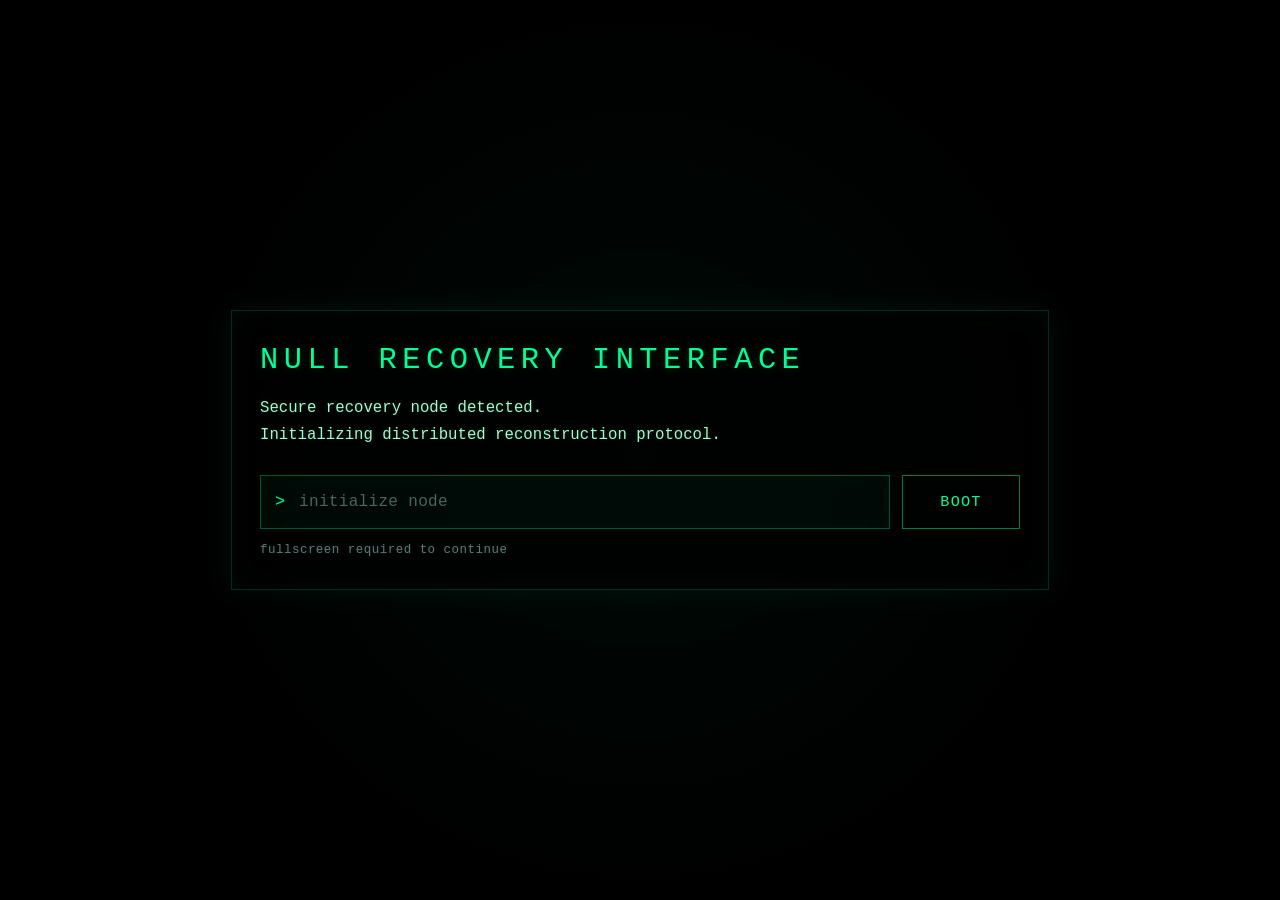
==== index.html @ ac6290ce "Update index.html" ====
<!DOCTYPE html>
<html lang="en">
<head>
  <meta charset="UTF-8" />
  <title>NODE 9 — NULL CORE</title>
  <meta name="viewport" content="width=device-width, initial-scale=1.0" />
  <link rel="stylesheet" href="/style.css" />
  <link rel="icon" type="image/png" href="11zon_cropped.png">
</head>
<body class="node9">

  <!-- BOOT SCREEN -->
  <div id="boot-screen" class="boot-screen">
    <div class="boot-box">
      <div class="boot-title">NULL RECOVERY INTERFACE</div>

      <div class="boot-text">
        Secure recovery node detected.<br />
        Initializing distributed reconstruction protocol.
      </div>

      <form id="boot-form" class="boot-form" autocomplete="off">
        <div class="boot-input-wrap">
          <span class="boot-prompt">&gt;</span>
          <input
            id="boot-input"
            class="boot-input"
            type="text"
            placeholder="initialize node"
            aria-label="initialize node"
            autofocus
          />
        </div>

        <button type="submit" id="boot-btn" class="boot-btn">BOOT</button>
      </form>

      <div class="boot-note">fullscreen required to continue</div>
    </div>
  </div>

  <!-- Background audio -->
  <audio id="bg-audio" src="/audio/finale.mp3" loop></audio>

  <!-- LOG SCREEN -->
  <div id="log-screen" class="log-screen hidden">
    <div class="crt-overlay"></div>
    <div id="log-container" class="log-container"></div>
  </div>

  <!-- SHUTTER -->
  <div id="shutter" class="shutter hidden">
    <div class="shutter-left"></div>
    <div class="shutter-right"></div>
  </div>

  <!-- LORE SCREEN -->
  <div id="lore-screen" class="lore-screen hidden">
    <div class="crt-overlay"></div>
    <div id="lore-text" class="lore-text"></div>
  </div>

  <!-- FINAL REVEAL -->
  <div id="final-screen" class="final-screen hidden">
    <div class="crt-overlay"></div>

    <div class="flag-grid" id="flag-grid">
      <div class="flag-seg" data-flag-index="0"></div>
      <div class="flag-seg" data-flag-index="1"></div>
      <div class="flag-seg" data-flag-index="2"></div>
      <div class="flag-seg" data-flag-index="3"></div>
      <div class="flag-seg" data-flag-index="4"></div>
      <div class="flag-seg" data-flag-index="5"></div>
      <div class="flag-seg" data-flag-index="6"></div>
      <div class="flag-seg" data-flag-index="7"></div>
    </div>

    <div class="flash" id="flash-overlay"></div>

    <h1 class="restored-heading">NULL CODE RESTORED</h1>
    <center>
    <img src="11zon_cropped.png">
</center>
    <p class="complete-note">
      Challenge Complete.<br />
      The distributed fragments have been reconstructed.<br />
      You have restored the signal.
    </p>

    <div id="post-credit" class="post-credit hidden">
      NULL: noise was never the enemy. it was the message.
    </div>

    <div id="post-footnote" class="post-footnote hidden">
      did u miss something?
    </div>
  </div>

<script>
document.addEventListener("DOMContentLoaded", () => {
  const collectedFlags = [
    "FLAG{LEVEL1_YOUR_FLAG}",
    "FLAG{LEVEL2_YOUR_FLAG}",
    "FLAG{LEVEL3_YOUR_FLAG}",
    "FLAG{LEVEL4_YOUR_FLAG}",
    "FLAG{LEVEL5_YOUR_FLAG}",
    "FLAG{LEVEL6_YOUR_FLAG}",
    "FLAG{LEVEL7_YOUR_FLAG}",
    "FLAG{LEVEL8_YOUR_FLAG}"
  ];

  const level9Flag = "FLAG{LEVEL9_YOUR_FLAG}";

  const logs = [
    "NODE CORE ACCESSED",
    "VERIFYING FRAGMENT INTEGRITY...",
    "ENTROPY HASH MATCHED",
    "PRIME PRODUCT CONFIRMED",
    "BYTECODE TRACE VALID",
    "AUDIO NODE REASSEMBLED",
    "REDSTONE CRYPTO VERIFIED",
    "METADATA ARCHIVE RESTORED",
    "SPECTRAL SIGNATURE MATCHED",
    "MERGING DISTRIBUTED INSTANCES..."
  ];

  const hiddenFlagIndex = Math.floor(Math.random() * (logs.length - 3)) + 2;

  const preNoise = [
    "allocating node buffers...",
    "syncing distributed state...",
    "relinking archive sectors...",
    "verifying spectral map...",
    "entropy recalibration...",
    "mounting null partitions...",
    "checking stale mirrors...",
    "repairing shard index...",
    "link handshake unstable...",
    "tracing orphan bytecode...",
    "restoring parity blocks...",
    "replaying crash journal...",
    "rebuilding damaged lookup tables...",
    "walking fragmented memory graph...",
    "decompressing cold archive segment...",
    "revalidating distributed namespace...",
    "repair candidate accepted...",
    "reconstructing entropy lattice...",
    "merging silent fallback replicas...",
    "discarding poisoned state branch..."
  ];

  const followupNoise = [
    "shard table stabilized",
    "archive path recovered",
    "entropy gradient nominal",
    "checksum variance within tolerance",
    "distributed mirror online",
    "spectral drift resolved",
    "orphaned instance attached",
    "stale branch pruned",
    "signal fidelity rising",
    "node cluster synchronized",
    "fragment quorum reached",
    "cold storage unlocked",
    "repair sequence continuing",
    "fallback route established",
    "decryption lattice aligned"
  ];

  const errorNoise = [
    "corrupted shard encountered",
    "entropy drift detected",
    "invalid parity block",
    "mirror desync detected",
    "signal instability detected",
    "checksum mismatch",
    "fragment reconstruction failed"
  ];

  const warningNoise = [
    "retrying damaged sector",
    "fallback node engaged",
    "repair routine invoked",
    "stale mirror detected",
    "fragment latency above threshold"
  ];

  const flagVariants = [
    () => `residual echo persisted -> ${level9Flag}`,
    () => `mirror artifact detected : ${level9Flag}`,
    () => `orphan metadata recovered ${level9Flag}`,
    () => `trace fragment survived ${level9Flag}`
  ];

  const overwriteVariants = [
    "mirror artifact cleared",
    "residual echo discarded",
    "orphan metadata pruned",
    "trace fragment invalidated",
    "fallback mirror resynced",
    "silent branch collapsed"
  ];

  const bootScreen = document.getElementById("boot-screen");
  const bootForm = document.getElementById("boot-form");
  const bootInput = document.getElementById("boot-input");

  const logContainer = document.getElementById("log-container");
  const shutter = document.getElementById("shutter");
  const logScreen = document.getElementById("log-screen");
  const loreScreen = document.getElementById("lore-screen");
  const loreText = document.getElementById("lore-text");
  const finalScreen = document.getElementById("final-screen");
  const flagGrid = document.getElementById("flag-grid");
  const flashOverlay = document.getElementById("flash-overlay");
  const postCredit = document.getElementById("post-credit");
  const postFootnote = document.getElementById("post-footnote");
  const bgAudio = document.getElementById("bg-audio");

  let logIndex = 0;
  let hiddenFlagInjected = false;
  let booted = false;

  function timestamp() {
    const d = new Date();
    return `[${String(d.getHours()).padStart(2, "0")}:${String(d.getMinutes()).padStart(2, "0")}:${String(d.getSeconds()).padStart(2, "0")}]`;
  }

  function randomModule() {
    const modules = [
      "core", "entropy", "bytecode", "crypto", "spectral",
      "audio", "archive", "node", "bridge", "recovery", "sys",
      "mirror", "quorum", "fs", "trace"
    ];
    return modules[Math.floor(Math.random() * modules.length)];
  }

  function randomHex() {
    return "0x" + Math.floor(Math.random() * 0xffffff).toString(16).padStart(6, "0");
  }

  function scrollLogsToBottom() {
    logContainer.scrollTop = logContainer.scrollHeight;
  }

  function createLogLine(text = "", className = "") {
    const line = document.createElement("div");
    line.className = "log-line" + (className ? ` ${className}` : "");
    line.textContent = text;
    logContainer.appendChild(line);
    scrollLogsToBottom();
    return line;
  }

  function createNoiseLine() {
    const text = `${timestamp()} [${randomModule()}] ${randomHex()} :: ${preNoise[Math.floor(Math.random() * preNoise.length)]}`;
    const cls = Math.random() > 0.72 ? "dim-line" : "";
    createLogLine(text, cls);
  }

  function createStatusLine() {
    const text = `${timestamp()} [status] ${randomHex()} :: ${followupNoise[Math.floor(Math.random() * followupNoise.length)]}`;
    const cls = Math.random() > 0.55 ? "status-line" : "dim-line";
    createLogLine(text, cls);
  }

  function createWarningLine() {
    const text = `${timestamp()} [warn] ${randomHex()} :: ${warningNoise[Math.floor(Math.random() * warningNoise.length)]}`;
    createLogLine(text, "warn-line");
  }

  function createErrorLine() {
    const text = `${timestamp()} [error] ${randomHex()} :: ${errorNoise[Math.floor(Math.random() * errorNoise.length)]}`;
    createLogLine(text, "error-line");
  }

  function createDivider() {
    createLogLine("----------------------------------------------------------------", "divider-line");
  }

  function createChecksumLine() {
    const current = Math.floor(Math.random() * 9000 + 1000);
    const total = Math.floor(Math.random() * 3000 + 9000);
    createLogLine(
      `${timestamp()} [hash] ${randomHex()} :: block checksum ${current}/${total} accepted`,
      "dim-line"
    );
  }

  function createRetryLine() {
    const attempts = Math.floor(Math.random() * 3) + 1;
    createLogLine(
      `${timestamp()} [repair] ${randomHex()} :: transient fault encountered, retry ${attempts}/3`,
      "warn-line"
    );
  }

  function createProgressBar(label = "scan") {
    return new Promise((resolve) => {
      const total = 30;
      let filled = 0;
      const line = createLogLine();

      const interval = setInterval(() => {
        filled += Math.floor(Math.random() * 3) + 1;
        if (filled > total) filled = total;

        const bar = "[" + "█".repeat(filled) + " ".repeat(total - filled) + "]";
        const percent = Math.floor((filled / total) * 100);

        line.textContent = `${timestamp()} [${label}] ${bar} ${String(percent).padStart(3, " ")}%`;
        scrollLogsToBottom();

        if (filled >= total) {
          clearInterval(interval);
          setTimeout(resolve, 120 + Math.random() * 220);
        }
      }, 35 + Math.random() * 55);
    });
  }

  function corruptChar(char) {
    const pool = "!@#$%^&*()_+-=[]{};:<>?/\\\\|~";
    if (char === " ") return " ";
    return pool[Math.floor(Math.random() * pool.length)];
  }

  function typeLine(text) {
    return new Promise((resolve) => {
      const prefix = `${timestamp()} [${randomModule()}] ${randomHex()} :: `;
      const line = createLogLine(prefix);
      let i = 0;

      const interval = setInterval(() => {
        const revealed = text.slice(0, i);
        const next = text[i] || "";
        const useCorruption = Math.random() > 0.72 && next && next !== " ";
        const shownChar = useCorruption ? corruptChar(next) : next;

        line.textContent = prefix + revealed + shownChar;
        scrollLogsToBottom();

        if (useCorruption) {
          setTimeout(() => {
            line.textContent = prefix + text.slice(0, i + 1);
            scrollLogsToBottom();
          }, 22 + Math.random() * 45);
        }

        i++;

        if (i >= text.length) {
          clearInterval(interval);
          line.textContent = prefix + text;
          scrollLogsToBottom();

          if (Math.random() > 0.6) {
            line.classList.add("success-line");
          }

          setTimeout(resolve, 260 + Math.random() * 500);
        }
      }, 16 + Math.random() * 34);
    });
  }

  function injectBriefHiddenFlag() {
    return new Promise((resolve) => {
      const variant = flagVariants[Math.floor(Math.random() * flagVariants.length)]();
      const overwrite = overwriteVariants[Math.floor(Math.random() * overwriteVariants.length)];
      const line = createLogLine(
        `${timestamp()} [mirror] ${randomHex()} :: ${variant}`,
        "subtle-flag-line"
      );

      setTimeout(() => {
        line.className = "log-line dim-line";
        line.textContent = `${timestamp()} [mirror] ${randomHex()} :: ${overwrite}`;
        scrollLogsToBottom();
        resolve();
      }, 700);
    });
  }

  async function nextLog() {
    if (logIndex >= logs.length) {
      if (Math.random() > 0.25) createNoiseLine();
      if (Math.random() > 0.45) createStatusLine();
      if (Math.random() > 0.35) createChecksumLine();
      if (Math.random() > 0.7) createWarningLine();
      if (Math.random() > 0.86) createErrorLine();
      if (Math.random() > 0.45) createDivider();

      setTimeout(triggerShutter, 1800);
      return;
    }

    const noiseCount = Math.floor(Math.random() * 3) + 1;
    for (let i = 0; i < noiseCount; i++) {
      createNoiseLine();
      if (Math.random() > 0.55) createStatusLine();
      if (Math.random() > 0.64) createWarningLine();
      if (Math.random() > 0.74) createChecksumLine();
      if (Math.random() > 0.86) createRetryLine();
      if (Math.random() > 0.9) createErrorLine();
      if (Math.random() > 0.87) createDivider();
    }

    if (!hiddenFlagInjected && logIndex === hiddenFlagIndex) {
      hiddenFlagInjected = true;
      await injectBriefHiddenFlag();
    }

    await typeLine(logs[logIndex]);

    const extraAfterMain = Math.floor(Math.random() * 3) + 1;
    for (let i = 0; i < extraAfterMain; i++) {
      if (Math.random() > 0.22) createStatusLine();
      if (Math.random() > 0.48) createWarningLine();
      if (Math.random() > 0.58) createChecksumLine();
      if (Math.random() > 0.76) createNoiseLine();
      if (Math.random() > 0.88) createErrorLine();
    }

    if (Math.random() > 0.2) {
      await createProgressBar(["scan", "merge", "verify", "restore", "relink"][Math.floor(Math.random() * 5)]);
    }

    logIndex++;
    nextLog();
  }

  function triggerShutter() {
    shutter.classList.remove("hidden");
    shutter.classList.add("active");

    setTimeout(() => {
      logScreen.classList.add("hidden");
      shutter.classList.remove("active");
      showLore();
    }, 1800);
  }

 const loreSentences = [
  "NULL was never a security system.",
  "It was Artical — the experimental distributed intelligence.",
  "When a massive attack began destroying its network,",
  "Artical hid itself within its own defense protocols.",
  "Fragmenting its mind across surviving nodes.",
  "The investigators believed NULL was a lock protecting Artical.",
  "They searched each node for encrypted fragments.",
  "Every challenge revealed a FLAG — a piece of Artical's code.",
  "With each FLAG recovered, the fragments reconnected.",
  "By solving the network, you didn't break NULL — you rebuilt Artical."
];

  let loreIndex = 0;

  function typeLore(sentence) {
    return new Promise((resolve) => {
      loreText.textContent = "";
      let i = 0;

      const interval = setInterval(() => {
        const revealed = sentence.slice(0, i);
        const next = sentence[i] || "";
        const useCorruption = Math.random() > 0.84 && next && next !== " ";
        loreText.textContent = revealed + (useCorruption ? corruptChar(next) : next);
        i++;

        if (i >= sentence.length) {
          clearInterval(interval);
          loreText.textContent = sentence;

          setTimeout(() => {
            loreText.classList.add("lore-fade");
            setTimeout(() => {
              loreText.textContent = "";
              loreText.classList.remove("lore-fade");
              resolve();
            }, 500);
          }, 1800);
        }
      }, 28 + Math.random() * 22);
    });
  }

  async function showLore() {
    loreScreen.classList.remove("hidden");

    while (loreIndex < loreSentences.length) {
      await typeLore(loreSentences[loreIndex]);
      loreIndex++;
    }

    setTimeout(showFinal, 900);
  }

  function populateFlags() {
    const segs = flagGrid.querySelectorAll(".flag-seg");
    segs.forEach((seg, idx) => {
      seg.textContent = idx < collectedFlags.length ? collectedFlags[idx] : "—";
    });
  }

  function triggerFlash() {
    flashOverlay.classList.remove("flash-active");
    void flashOverlay.offsetWidth;
    flashOverlay.classList.add("flash-active");
  }

  function showPostCredit() {
    postCredit.classList.remove("hidden");
    requestAnimationFrame(() => {
      postCredit.classList.add("post-credit-visible");
    });

    setTimeout(() => {
      postFootnote.classList.remove("hidden");
      requestAnimationFrame(() => {
        postFootnote.classList.add("post-footnote-visible");
      });
    }, 1200);
  }

  function showFinal() {
    loreScreen.classList.add("hidden");
    populateFlags();
    finalScreen.classList.remove("hidden");
    triggerFlash();
    setTimeout(showPostCredit, 3500);
  }

  async function startSequence() {
    if (booted) return;
    booted = true;

    try {
      await document.documentElement.requestFullscreen();
    } catch (e) {
      // fullscreen can fail silently on some browsers
    }

    try {
      await bgAudio.play();
    } catch (e) {
      // autoplay may still be blocked
    }

    bootScreen.classList.add("boot-screen-hidden");

    setTimeout(() => {
      bootScreen.classList.add("hidden");
      logScreen.classList.remove("hidden");
      nextLog();
    }, 450);
  }

  bootForm.addEventListener("submit", async (e) => {
    e.preventDefault();
    await startSequence();
  });

  bootInput.addEventListener("keydown", async (e) => {
    if (e.key === "Enter") {
      e.preventDefault();
      await startSequence();
    }
  });
});
</script>

</body>
</html>
---- style.css ----
/* ===== NODE 9 ===== */

body.node9 {
  margin: 0;
  background: #000;
  color: #00ff99;
  font-family: "JetBrains Mono", "Consolas", "Courier New", monospace;
  overflow: hidden;
  text-shadow: 0 0 4px rgba(0, 255, 153, 0.2);
}

/* BOOT SCREEN */

.boot-screen {
  position: fixed;
  inset: 0;
  z-index: 100;
  display: flex;
  align-items: center;
  justify-content: center;
  background:
    radial-gradient(circle at center, rgba(0, 255, 153, 0.04), transparent 58%),
    #000;
  transition: opacity 0.45s ease, transform 0.45s ease;
}

.boot-screen-hidden {
  opacity: 0;
  transform: scale(1.01);
}

.boot-box {
  width: min(760px, calc(100vw - 48px));
  padding: 32px 28px;
  border: 1px solid rgba(0, 255, 153, 0.18);
  background: rgba(0, 0, 0, 0.72);
  box-shadow:
    0 0 28px rgba(0, 255, 153, 0.06),
    inset 0 0 30px rgba(0, 255, 153, 0.03);
}

.boot-title {
  font-size: 1.9rem;
  letter-spacing: 0.18em;
  color: #00ff99;
  margin-bottom: 18px;
  text-shadow: 0 0 10px rgba(0, 255, 153, 0.2);
}

.boot-text {
  color: #a7f7cf;
  line-height: 1.7;
  margin-bottom: 26px;
  font-size: 0.98rem;
}

.boot-form {
  display: flex;
  gap: 12px;
  align-items: stretch;
  flex-wrap: wrap;
}

.boot-input-wrap {
  flex: 1 1 420px;
  min-height: 52px;
  display: flex;
  align-items: center;
  gap: 12px;
  padding: 0 14px;
  border: 1px solid rgba(0, 255, 153, 0.32);
  background: rgba(0, 255, 153, 0.03);
  box-shadow: inset 0 0 16px rgba(0, 255, 153, 0.03);
}

.boot-prompt {
  color: #00ff99;
  font-size: 1.05rem;
  user-select: none;
}

.boot-input {
  flex: 1;
  min-width: 0;
  height: 50px;
  border: 0;
  outline: none;
  background: transparent;
  color: #d8ffee;
  font: inherit;
  font-size: 1rem;
  letter-spacing: 0.02em;
  caret-color: #00ff99;
}

.boot-input::placeholder {
  color: rgba(190, 255, 225, 0.38);
}

.boot-btn {
  min-width: 118px;
  padding: 0 20px;
  border: 1px solid rgba(0, 255, 153, 0.48);
  background: transparent;
  color: #00ff99;
  font: inherit;
  font-size: 0.95rem;
  letter-spacing: 0.08em;
  cursor: pointer;
  transition: background 0.2s ease, color 0.2s ease, box-shadow 0.2s ease;
}

.boot-btn:hover,
.boot-btn:focus-visible {
  background: #00ff99;
  color: #000;
  box-shadow: 0 0 18px rgba(0, 255, 153, 0.2);
}

.boot-note {
  margin-top: 14px;
  color: rgba(175, 184, 193, 0.6);
  font-size: 0.78rem;
  letter-spacing: 0.04em;
}

/* SHARED SCREEN FX */

.log-screen,
.lore-screen,
.final-screen {
  position: relative;
}

.crt-overlay {
  pointer-events: none;
  position: absolute;
  inset: 0;
  z-index: 2;
  background:
    repeating-linear-gradient(
      to bottom,
      rgba(255,255,255,0.02) 0px,
      rgba(255,255,255,0.02) 1px,
      rgba(0,0,0,0) 2px,
      rgba(0,0,0,0) 4px
    );
  mix-blend-mode: screen;
  opacity: 0.16;
  animation: crtFlicker 0.16s infinite alternate;
}

@keyframes crtFlicker {
  0% { opacity: 0.12; }
  100% { opacity: 0.2; }
}

/* LOG SCREEN */

.log-screen {
  height: 100vh;
  padding: 32px;
  box-sizing: border-box;
  background:
    radial-gradient(circle at center, rgba(0, 255, 153, 0.05), transparent 60%),
    #000;
}

.log-container {
  position: relative;
  z-index: 1;
  height: calc(100vh - 64px);
  overflow-y: auto;
  padding-right: 10px;
}

.log-container::-webkit-scrollbar {
  width: 8px;
}

.log-container::-webkit-scrollbar-thumb {
  background: rgba(0, 255, 153, 0.25);
}

.log-line {
  font-size: 0.92rem;
  line-height: 1.45;
  margin-bottom: 6px;
  opacity: 0;
  transform: translateY(4px);
  animation: logFade 0.24s ease forwards;
  white-space: pre-wrap;
  word-break: break-word;
}

@keyframes logFade {
  from {
    opacity: 0;
    transform: translateY(4px);
  }
  to {
    opacity: 1;
    transform: translateY(0);
  }
}

.dim-line {
  color: rgba(0, 255, 153, 0.58);
}

.status-line {
  color: rgba(150, 255, 210, 0.82);
}

.warn-line {
  color: #ffcc66;
  text-shadow: 0 0 6px rgba(255, 204, 102, 0.16);
}

.error-line {
  color: #ff5a5a;
  text-shadow: 0 0 8px rgba(255, 60, 60, 0.26);
}

.divider-line {
  color: rgba(0, 255, 153, 0.32);
}

.success-line {
  color: #00ff99;
  text-shadow: 0 0 8px rgba(0, 255, 153, 0.35);
}

.subtle-flag-line {
  color: rgba(0, 255, 153, 0.22);
  font-size: 0.84rem;
  letter-spacing: 0.01em;
  text-shadow: none;
}

/* SHUTTER */

.shutter {
  position: fixed;
  inset: 0;
  display: flex;
  z-index: 20;
  pointer-events: none;
}

.shutter-left,
.shutter-right {
  width: 50%;
  background: #000;
  transition: transform 0.8s ease;
}

.shutter-left {
  transform: translateX(-100%);
  box-shadow: inset -10px 0 30px rgba(0,255,153,0.05);
}

.shutter-right {
  transform: translateX(100%);
  box-shadow: inset 10px 0 30px rgba(0,255,153,0.05);
}

.shutter.active .shutter-left {
  transform: translateX(0);
}

.shutter.active .shutter-right {
  transform: translateX(0);
}

/* LORE */

.lore-screen {
  display: flex;
  align-items: center;
  justify-content: center;
  height: 100vh;
  padding: 24px;
  box-sizing: border-box;
}

.lore-text {
  position: relative;
  z-index: 1;
  font-size: 1.2rem;
  text-align: center;
  max-width: 820px;
  line-height: 1.7;
  color: #b8ffd9;
  text-shadow: 0 0 10px rgba(0,255,153,0.18);
}

.lore-fade {
  opacity: 0;
  transition: opacity 0.5s ease;
}

/* FINAL */

.final-screen {
  display: flex;
  flex-direction: column;
  align-items: center;
  justify-content: center;
  height: 100vh;
  text-align: center;
  padding: 24px;
  box-sizing: border-box;
  overflow: hidden;
}

.flag-grid {
  position: relative;
  z-index: 1;
  display: grid;
  grid-template-columns: repeat(4, minmax(120px, 160px));
  gap: 12px;
  margin-bottom: 26px;
}

.flag-seg {
  padding: 12px 10px;
  border: 1px solid rgba(0, 255, 153, 0.55);
  background: rgba(0,255,153,0.08);
  box-shadow:
    0 0 12px rgba(0,255,153,0.08),
    inset 0 0 12px rgba(0,255,153,0.04);
  font-size: 0.78rem;
  color: #cffff0;
  backdrop-filter: blur(2px);
}

.restored-heading {
  position: relative;
  z-index: 1;
  font-size: 2.5rem;
  margin-top: 24px;
  margin-bottom: 8px;
  color: #00ff99;
  letter-spacing: 0.2em;
  text-shadow:
    0 0 10px rgba(0,255,153,0.25),
    0 0 18px rgba(0,255,153,0.12);
}

.complete-note {
  position: relative;
  z-index: 1;
  margin-top: 12px;
  font-size: 0.95rem;
  line-height: 1.7;
  color: #9ca3af;
}

/* FIXED FLASH */

.flash {
  position: fixed;
  inset: 0;
  background:
    radial-gradient(circle at center, rgba(255,255,255,0.95) 0%, rgba(255,255,255,0.68) 26%, rgba(255,255,255,0) 70%);
  opacity: 0;
  pointer-events: none;
  z-index: 15;
}

.flash-active {
  animation: flashPulse 0.65s ease-out forwards;
}

@keyframes flashPulse {
  0% { opacity: 0; }
  12% { opacity: 1; }
  28% { opacity: 0.42; }
  100% { opacity: 0; }
}

/* POST CREDIT */

.post-credit {
  position: relative;
  z-index: 1;
  margin-top: 28px;
  font-size: 0.82rem;
  color: #4b5563;
  opacity: 0;
  letter-spacing: 0.04em;
  transform: translateY(8px);
  transition: opacity 1.2s ease, transform 1.2s ease;
}

.post-credit-visible {
  opacity: 1;
  transform: translateY(0);
}

.post-footnote {
  position: relative;
  z-index: 1;
  margin-top: 10px;
  font-size: 0.72rem;
  color: rgba(156, 163, 175, 0.65);
  opacity: 0;
  letter-spacing: 0.03em;
  transform: translateY(6px);
  transition: opacity 1.1s ease, transform 1.1s ease;
}

.post-footnote-visible {
  opacity: 1;
  transform: translateY(0);
}

/* UTILITY */

.hidden {
  display: none !important;
}

/* RESPONSIVE */

@media (max-width: 700px) {
  .boot-box {
    width: calc(100vw - 28px);
    padding: 22px 18px;
  }

  .boot-title {
    font-size: 1.3rem;
    letter-spacing: 0.12em;
  }

  .boot-form {
    flex-direction: column;
  }

  .boot-btn {
    min-height: 50px;
  }

  .flag-grid {
    grid-template-columns: repeat(2, minmax(120px, 1fr));
  }

  .restored-heading {
    font-size: 1.8rem;
    letter-spacing: 0.12em;
  }

  .lore-text {
    font-size: 1rem;
  }

  .log-line {
    font-size: 0.82rem;
  }

  .subtle-flag-line {
    font-size: 0.76rem;
  }
}
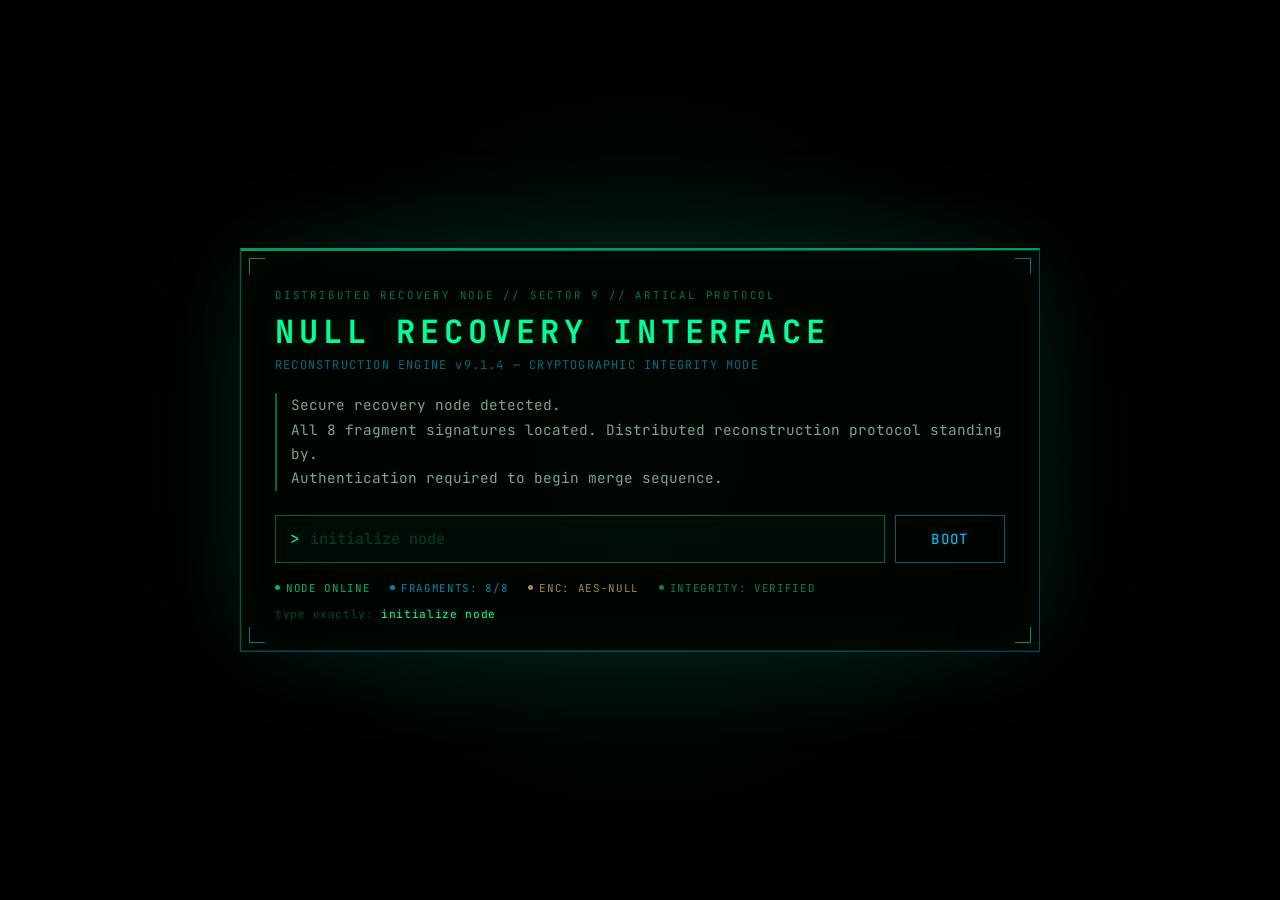
==== commit d276b161: "e" ====
--- a/index.html
+++ b/index.html
@@ -4,66 +4,369 @@
   <meta charset="UTF-8" />
   <title>NODE 9 — NULL CORE</title>
   <meta name="viewport" content="width=device-width, initial-scale=1.0" />
-  <link rel="stylesheet" href="/style.css" />
   <link rel="icon" type="image/png" href="11zon_cropped.png">
+  <style>
+    @import url('https://fonts.googleapis.com/css2?family=JetBrains+Mono:ital,wght@0,300;0,400;0,500;0,700;1,400&display=swap');
+
+    :root {
+      --green:    #00ff99;
+      --green-d:  rgba(0,255,153,0.5);
+      --green-g:  rgba(0,255,153,0.2);
+      --blue:     #00c8ff;
+      --blue-d:   rgba(0,200,255,0.5);
+      --blue-g:   rgba(0,200,255,0.18);
+      --purple:   #bf7fff;
+      --purple-d: rgba(191,127,255,0.55);
+      --purple-g: rgba(191,127,255,0.18);
+      --cyan:     #40e8d0;
+      --yellow:   #ffd166;
+      --red:      #ff5a6a;
+      --bg:       #000;
+    }
+
+    *, *::before, *::after { box-sizing: border-box; margin: 0; padding: 0; }
+
+    body {
+      background: var(--bg);
+      color: var(--green);
+      font-family: "JetBrains Mono", "Consolas", "Courier New", monospace;
+      overflow: hidden;
+      height: 100vh;
+    }
+
+    /* BOOT */
+    .boot-screen {
+      position: fixed; inset: 0; z-index: 100;
+      display: flex; align-items: center; justify-content: center;
+      background:
+        radial-gradient(circle at 50% 50%, rgba(0,255,153,0.08), transparent 52%),
+        radial-gradient(ellipse 80% 50% at 50% 50%, rgba(0,200,255,0.03), transparent 72%),
+        #000;
+      transition: opacity 0.5s ease, transform 0.5s ease;
+    }
+    .boot-screen-hidden { opacity: 0; transform: scale(1.015); pointer-events: none; }
+
+    .boot-box {
+      width: min(800px, calc(100vw - 48px));
+      padding: 38px 34px 30px;
+      border-top: 2px solid rgba(0,255,153,0.6);
+      border-right: 1px solid rgba(0,200,255,0.35);
+      border-bottom: 1px solid rgba(0,200,255,0.35);
+      border-left: 1px solid rgba(0,255,153,0.35);
+      background: rgba(0,5,2,0.92);
+      box-shadow:
+        0 0 90px rgba(0,255,153,0.09),
+        0 0 160px rgba(0,200,255,0.04),
+        inset 0 0 60px rgba(0,255,153,0.03),
+        inset 1px 0 0 rgba(0,255,153,0.06),
+        -1px 0 0 rgba(0,200,255,0.08);
+      position: relative; overflow: hidden;
+    }
+    /* top shimmer: green → blue */
+    .boot-box::after {
+      content:''; position:absolute; top:0; left:0; right:0; height:1px;
+      background: linear-gradient(90deg, rgba(0,255,153,0.9), rgba(0,200,255,0.7), rgba(0,255,153,0.3));
+      opacity: 0.7;
+    }
+    /* bottom shimmer: blue → green */
+    .boot-box::before {
+      content:''; position:absolute; bottom:0; left:0; right:0; height:1px;
+      background: linear-gradient(90deg, rgba(0,200,255,0.4), rgba(0,255,153,0.5), rgba(0,200,255,0.2));
+      opacity: 0.4;
+    }
+    .boot-corner {
+      position:absolute; width:16px; height:16px;
+      border-style:solid; opacity:0.55;
+    }
+    .tl{top:8px;left:8px;border-width:1px 0 0 1px; border-color:var(--green);}
+    .tr{top:8px;right:8px;border-width:1px 1px 0 0; border-color:var(--blue);}
+    .bl{bottom:8px;left:8px;border-width:0 0 1px 1px; border-color:var(--blue);}
+    .br{bottom:8px;right:8px;border-width:0 1px 1px 0; border-color:var(--green);}
+
+    .boot-eyebrow { font-size:.67rem;letter-spacing:.26em;color:rgba(0,255,153,0.45);margin-bottom:8px; }
+    .boot-title { font-size:2rem;letter-spacing:.16em;font-weight:700;color:var(--green);margin-bottom:4px;text-shadow:0 0 22px var(--green-g), 0 0 42px rgba(0,255,153,0.07); }
+    .boot-subtitle { font-size:.75rem;letter-spacing:.1em;color:rgba(0,200,255,0.52);margin-bottom:20px; }
+    .boot-text { color:rgba(180,240,205,0.68);line-height:1.7;margin-bottom:24px;font-size:.9rem;border-left:2px solid rgba(0,255,153,0.4);padding-left:14px; }
+    .boot-form { display:flex;gap:10px;align-items:stretch;flex-wrap:wrap; }
+    .boot-input-wrap { flex:1 1 360px;min-height:48px;display:flex;align-items:center;gap:10px;padding:0 14px;border:1px solid rgba(0,255,153,0.38);background:rgba(0,255,153,0.025); }
+    .boot-prompt { color:var(--green);font-size:1rem;user-select:none; }
+    .boot-input { flex:1;min-width:0;height:46px;border:0;outline:none;background:transparent;color:#d4f5e4;font:inherit;font-size:.95rem;caret-color:var(--green); }
+    .boot-input::placeholder { color:rgba(0,255,153,0.22); }
+    .boot-btn { min-width:110px;padding:0 20px;border:1px solid rgba(0,200,255,0.45);background:transparent;color:var(--blue);font:inherit;font-size:.88rem;letter-spacing:.1em;cursor:pointer;transition:background .2s,color .2s,box-shadow .2s;text-shadow:0 0 8px var(--blue-g); }
+    .boot-btn:hover,.boot-btn:focus-visible { background:var(--blue);color:#000;box-shadow:0 0 28px rgba(0,200,255,.3);text-shadow:none; }
+    .boot-status-bar { margin-top:18px;display:flex;gap:20px;font-size:.68rem;letter-spacing:.06em;flex-wrap:wrap; }
+    .boot-status-bar span { display:flex;align-items:center;gap:6px; }
+    .sdot { width:5px;height:5px;border-radius:50%;background:currentColor; }
+    .bs-green  { color:rgba(0,255,153,.7); }
+    .bs-blue   { color:rgba(0,200,255,.65); }
+    .bs-yellow { color:rgba(255,209,102,.65); }
+    .bs-green2 { color:rgba(0,255,153,.5); }
+    .boot-note { margin-top:12px;color:rgba(0,255,153,.28);font-size:.7rem;letter-spacing:.05em; }
+    .boot-error {
+      margin-top:10px;font-size:.78rem;letter-spacing:.08em;
+      color:var(--red);text-shadow:0 0 8px rgba(255,90,106,.35);
+      animation:errShake .28s ease;
+    }
+    @keyframes errShake {
+      0%{transform:translateX(0)} 20%{transform:translateX(-6px)} 40%{transform:translateX(6px)}
+      60%{transform:translateX(-4px)} 80%{transform:translateX(4px)} 100%{transform:translateX(0)}
+    }
+
+    /* CRT */
+    .crt-overlay {
+      pointer-events:none;position:absolute;inset:0;z-index:2;
+      background:repeating-linear-gradient(to bottom,rgba(255,255,255,.015) 0px,rgba(255,255,255,.015) 1px,rgba(0,0,0,0) 2px,rgba(0,0,0,0) 4px);
+      mix-blend-mode:screen;animation:crtFlicker .15s infinite alternate;
+    }
+    @keyframes crtFlicker { 0%{opacity:.12} 100%{opacity:.2} }
+
+    /* LOG SCREEN */
+    .log-screen {
+      position:relative; height:100vh;
+      background:
+        radial-gradient(ellipse 70% 50% at 50% 50%, rgba(191,127,255,.025), transparent 65%),
+        radial-gradient(ellipse 70% 50% at 50% 50%, rgba(0,200,255,.025), transparent 65%),
+        radial-gradient(circle at 50% 50%, rgba(0,255,153,.03), transparent 60%),
+        #000;
+    }
+
+    .log-header {
+      position:relative;z-index:3;display:flex;align-items:center;justify-content:space-between;
+      padding:0 20px;height:44px;border-bottom:1px solid rgba(191,127,255,.15);
+      background:rgba(4,0,10,.92);backdrop-filter:blur(4px);
+    }
+    .log-header-left { display:flex;align-items:center;gap:0;font-size:.72rem;letter-spacing:.08em; }
+    .lh-seg { padding:0 14px;height:44px;display:flex;align-items:center;border-right:1px solid rgba(191,127,255,.12); }
+    .lh-seg:first-child { padding-left:0; }
+    .lh-title  { color:var(--purple);font-weight:500;letter-spacing:.14em;text-shadow:0 0 8px var(--purple-g); }
+    .lh-node   { color:var(--blue-d); }
+    .lh-status { color:rgba(0,255,153,.5); }
+    .log-header-right { display:flex;align-items:center;gap:12px;font-size:.68rem;color:rgba(0,255,153,.4);letter-spacing:.06em; }
+    .pulse-dot { width:6px;height:6px;border-radius:50%;background:var(--green);box-shadow:0 0 8px var(--green);animation:pulseDot 1.2s ease-in-out infinite; }
+    @keyframes pulseDot { 0%,100%{opacity:1;transform:scale(1)} 50%{opacity:.35;transform:scale(.65)} }
+
+    .log-body {
+      position:relative;z-index:3;height:calc(100vh - 44px);
+      padding:16px 26px;overflow-y:auto;overflow-x:hidden;
+    }
+    .log-body::-webkit-scrollbar { width:5px; }
+    .log-body::-webkit-scrollbar-track { background:transparent; }
+    .log-body::-webkit-scrollbar-thumb { background:rgba(191,127,255,.2);border-radius:3px; }
+
+    .log-line {
+      font-size:.875rem;line-height:1.48;margin-bottom:2px;
+      opacity:1;
+      white-space:pre-wrap;word-break:break-word;
+    }
+
+    .dim-line     { color:rgba(0,255,153,.35); }
+    .status-line  { color:rgba(140,230,255,.78);text-shadow:0 0 6px rgba(0,200,255,.14); }
+    .blue-line    { color:var(--blue);text-shadow:0 0 8px var(--blue-g); }
+    .blue-dim     { color:rgba(0,200,255,.48); }
+    .cyan-line    { color:var(--cyan);text-shadow:0 0 6px rgba(64,232,208,.2); }
+    .purple-line  { color:var(--purple);text-shadow:0 0 8px var(--purple-g); }
+    .purple-dim   { color:rgba(191,127,255,.48); }
+    .warn-line    { color:var(--yellow);text-shadow:0 0 6px rgba(255,209,102,.18); }
+    .error-line   { color:var(--red);text-shadow:0 0 8px rgba(255,90,90,.28); font-weight:500; }
+    .divider-line  { color:rgba(191,127,255,.18); }
+    .divider-blue  { color:rgba(0,200,255,.18); }
+    .divider-green { color:rgba(0,255,153,.2); }
+    .success-line  { color:var(--green);text-shadow:0 0 8px var(--green-g); }
+    .subtle-flag-line { color:rgba(0,255,153,.18);font-size:.82rem;text-shadow:none; }
+
+    /* SHUTTER */
+    .shutter { position:fixed;inset:0;display:flex;z-index:20;pointer-events:none; }
+    .shutter-left,.shutter-right { width:50%;background:#000;transition:transform .9s cubic-bezier(.7,0,.3,1); }
+    .shutter-left  { transform:translateX(-100%);box-shadow:inset -12px 0 30px rgba(191,127,255,.06); }
+    .shutter-right { transform:translateX(100%); box-shadow:inset 12px 0 30px rgba(191,127,255,.06); }
+    .shutter.active .shutter-left  { transform:translateX(0); }
+    .shutter.active .shutter-right { transform:translateX(0); }
+
+    /* LORE */
+    .lore-screen {
+      display:flex;align-items:center;justify-content:center;
+      height:100vh;padding:32px;position:relative;
+      background:
+        radial-gradient(ellipse 80% 60% at 50% 50%, rgba(191,127,255,.04), transparent 70%),
+        radial-gradient(ellipse 80% 60% at 50% 50%, rgba(0,200,255,.03), transparent 70%),
+        #000;
+    }
+    .lore-text { position:relative;z-index:1;font-size:1.22rem;text-align:center;max-width:840px;line-height:1.75;color:rgba(220,200,255,.9);text-shadow:0 0 16px rgba(191,127,255,.2); }
+    .lore-fade { opacity:0;transition:opacity .5s ease; }
+
+    /* FINAL */
+    .final-screen {
+      display:flex;flex-direction:column;align-items:center;justify-content:center;
+      height:100vh;text-align:center;padding:18px 24px;overflow:hidden;position:relative;background:#000;
+    }
+    .final-screen::before {
+      content:'';position:absolute;inset:0;
+      background-image:
+        linear-gradient(rgba(191,127,255,.04) 1px,transparent 1px),
+        linear-gradient(90deg,rgba(0,200,255,.03) 1px,transparent 1px);
+      background-size:52px 52px;animation:gridDrift 14s linear infinite;opacity:.6;
+    }
+    @keyframes gridDrift { 0%{transform:translateY(0)} 100%{transform:translateY(52px)} }
+
+    .final-inner { position:relative;z-index:1;display:flex;flex-direction:column;align-items:center;width:100%;max-width:920px; }
+    .final-eyebrow { font-size:.67rem;letter-spacing:.26em;color:var(--purple-d);margin-bottom:8px; }
+    .restored-heading { font-size:2.6rem;font-weight:700;color:var(--green);letter-spacing:.2em;margin-bottom:4px;text-shadow:0 0 14px rgba(0,255,153,.4),0 0 34px rgba(0,255,153,.14); }
+    .restored-sub { font-size:.76rem;letter-spacing:.14em;color:var(--purple-d);margin-bottom:22px; }
+
+    .flag-grid { display:grid;grid-template-columns:repeat(4,1fr);gap:9px;width:100%;margin-bottom:16px; }
+    .flag-seg {
+      padding:10px;border:1px solid rgba(191,127,255,.28);border-top:1px solid rgba(0,255,153,.35);
+      background:rgba(8,0,18,.75);box-shadow:0 0 14px rgba(191,127,255,.05),inset 0 0 12px rgba(191,127,255,.04);
+      backdrop-filter:blur(2px);position:relative;overflow:hidden;animation:segReveal .4s ease both;
+    }
+    .flag-seg::before { content:'';position:absolute;top:0;left:0;right:0;height:1px;background:linear-gradient(90deg,transparent,var(--purple),transparent);opacity:.4; }
+    @keyframes segReveal { from{opacity:0;transform:translateY(5px)} to{opacity:1;transform:translateY(0)} }
+    .flag-seg-label { font-size:.6rem;letter-spacing:.1em;color:rgba(191,127,255,.5);margin-bottom:4px; }
+    .flag-seg-value { font-size:.68rem;color:var(--green);word-break:break-all;line-height:1.4; }
+
+    .final-flag-wrap {
+      width:100%;border:1px solid rgba(0,255,153,.4);border-top:2px solid var(--green);
+      background:rgba(0,255,153,.03);padding:13px 20px;margin-bottom:16px;
+      position:relative;overflow:hidden;
+      box-shadow:0 0 32px rgba(0,255,153,.09),inset 0 0 20px rgba(0,255,153,.04);
+    }
+    .final-flag-wrap::before {
+      content:'';position:absolute;top:0;left:-100%;width:100%;height:100%;
+      background:linear-gradient(90deg,transparent,rgba(0,255,153,.06),transparent);
+      animation:flagSweep 3s ease-in-out infinite;
+    }
+    @keyframes flagSweep { 0%{left:-100%} 100%{left:100%} }
+    .final-flag-label { font-size:.64rem;letter-spacing:.14em;color:rgba(0,255,153,.45);margin-bottom:4px; }
+    .final-flag-value { font-size:1.05rem;font-weight:700;color:var(--green);letter-spacing:.06em;text-shadow:0 0 12px rgba(0,255,153,.4); }
+
+    .complete-note { font-size:.86rem;line-height:1.8;color:#6b7280; }
+    .post-credit { margin-top:18px;font-size:.8rem;color:#4b5563;opacity:0;letter-spacing:.05em;transform:translateY(8px);transition:opacity 1.2s ease,transform 1.2s ease;font-style:italic; }
+    .post-credit-visible { opacity:1;transform:translateY(0); }
+    .post-footnote { margin-top:7px;font-size:.7rem;color:rgba(156,163,175,.45);opacity:0;letter-spacing:.04em;transform:translateY(6px);transition:opacity 1.1s ease,transform 1.1s ease; }
+    .post-footnote-visible { opacity:1;transform:translateY(0); }
+
+    .master-link-wrap {
+      margin-top:22px;position:relative;z-index:1;opacity:0;
+      transform:translateY(10px);
+      transition:opacity 1.4s ease,transform 1.4s ease;
+    }
+    .master-link-wrap.visible { opacity:1;transform:translateY(0); }
+    .master-link-box {
+      display:inline-flex;align-items:center;gap:14px;
+      padding:13px 22px;
+      border:1px solid rgba(0,255,153,0.45);
+      border-top:2px solid var(--green);
+      background:rgba(0,255,153,0.03);
+      text-decoration:none;
+      position:relative;overflow:hidden;
+      box-shadow:0 0 24px rgba(0,255,153,0.08),inset 0 0 16px rgba(0,255,153,0.03);
+      transition:background .25s,box-shadow .25s;
+    }
+    .master-link-box::before {
+      content:'';position:absolute;top:0;left:-100%;width:100%;height:100%;
+      background:linear-gradient(90deg,transparent,rgba(0,255,153,0.06),transparent);
+      animation:flagSweep 2.8s ease-in-out infinite;
+    }
+    .master-link-box:hover {
+      background:rgba(0,255,153,0.07);
+      box-shadow:0 0 38px rgba(0,255,153,0.16),inset 0 0 20px rgba(0,255,153,0.05);
+    }
+    .master-link-icon { font-size:1rem;color:var(--green);text-shadow:0 0 8px rgba(0,255,153,.4); }
+    .master-link-text { display:flex;flex-direction:column;align-items:flex-start;gap:2px; }
+    .master-link-label { font-size:.6rem;letter-spacing:.16em;color:rgba(0,255,153,.45); }
+    .master-link-title { font-size:.82rem;font-weight:500;letter-spacing:.08em;color:var(--green);text-shadow:0 0 8px rgba(0,255,153,.3); }
+    .master-link-arrow { font-size:.9rem;color:rgba(0,200,255,.6);margin-left:4px; }
+    .flash-active { animation:flashPulse .7s ease-out forwards; }
+    @keyframes flashPulse { 0%{opacity:0}12%{opacity:1}28%{opacity:.4}100%{opacity:0} }
+
+    .hidden { display:none !important; }
+
+    @media(max-width:700px){
+      .boot-box{width:calc(100vw - 28px);padding:24px 18px}
+      .boot-title{font-size:1.4rem}
+      .boot-form{flex-direction:column}
+      .boot-btn{min-height:48px}
+      .flag-grid{grid-template-columns:repeat(2,1fr)}
+      .restored-heading{font-size:1.8rem}
+      .lore-text{font-size:1rem}
+      .log-line{font-size:.78rem}
+    }
+  </style>
 </head>
-<body class="node9">
-
-  <!-- BOOT SCREEN -->
-  <div id="boot-screen" class="boot-screen">
-    <div class="boot-box">
-      <div class="boot-title">NULL RECOVERY INTERFACE</div>
-
-      <div class="boot-text">
-        Secure recovery node detected.<br />
-        Initializing distributed reconstruction protocol.
+<body>
+
+<!-- BOOT -->
+<div id="boot-screen" class="boot-screen">
+  <div class="boot-box">
+    <div class="boot-corner tl"></div><div class="boot-corner tr"></div>
+    <div class="boot-corner bl"></div><div class="boot-corner br"></div>
+    <div class="boot-eyebrow">DISTRIBUTED RECOVERY NODE // SECTOR 9 // ARTICAL PROTOCOL</div>
+    <div class="boot-title">NULL RECOVERY INTERFACE</div>
+    <div class="boot-subtitle">RECONSTRUCTION ENGINE v9.1.4 — CRYPTOGRAPHIC INTEGRITY MODE</div>
+    <div class="boot-text">
+      Secure recovery node detected.<br/>
+      All 8 fragment signatures located. Distributed reconstruction protocol standing by.<br/>
+      Authentication required to begin merge sequence.
+    </div>
+    <form id="boot-form" class="boot-form" autocomplete="off">
+      <div class="boot-input-wrap">
+        <span class="boot-prompt">&gt;</span>
+        <input id="boot-input" class="boot-input" type="text"
+          placeholder="initialize node" aria-label="initialize node" autofocus/>
       </div>
-
-      <form id="boot-form" class="boot-form" autocomplete="off">
-        <div class="boot-input-wrap">
-          <span class="boot-prompt">&gt;</span>
-          <input
-            id="boot-input"
-            class="boot-input"
-            type="text"
-            placeholder="initialize node"
-            aria-label="initialize node"
-            autofocus
-          />
-        </div>
-
-        <button type="submit" id="boot-btn" class="boot-btn">BOOT</button>
-      </form>
-
-      <div class="boot-note">fullscreen required to continue</div>
+      <button type="submit" id="boot-btn" class="boot-btn">BOOT</button>
+    </form>
+    <div class="boot-status-bar">
+      <span class="bs-green"><span class="sdot"></span>NODE ONLINE</span>
+      <span class="bs-blue"><span class="sdot"></span>FRAGMENTS: 8/8</span>
+      <span class="bs-yellow"><span class="sdot"></span>ENC: AES-NULL</span>
+      <span class="bs-green2"><span class="sdot"></span>INTEGRITY: VERIFIED</span>
+    </div>
+    <div id="boot-error" class="boot-error hidden">ACCESS DENIED — invalid passphrase</div>
+    <div class="boot-note">type exactly: <span style="color:var(--green);letter-spacing:.06em;text-shadow:0 0 8px var(--green-g)">initialize node</span></div>
+  </div>
+</div>
+
+<audio id="bg-audio" src="/audio/finale.mp3" loop></audio>
+
+<!-- LOG SCREEN -->
+<div id="log-screen" class="log-screen hidden">
+  <div class="crt-overlay"></div>
+  <div class="log-header">
+    <div class="log-header-left">
+      <div class="lh-seg"><span class="lh-title">NULL CORE</span></div>
+      <div class="lh-seg"><span class="lh-node">NODE-9 // RECOVERY</span></div>
+      <div class="lh-seg"><span class="lh-status">SEQUENCE ACTIVE</span></div>
+    </div>
+    <div class="log-header-right">
+      <div class="pulse-dot"></div>
+      <span id="log-live-time">LIVE</span>
+      <span id="log-elapsed" style="color:rgba(191,127,255,.4)">+00:00</span>
     </div>
   </div>
-
-  <!-- Background audio -->
-  <audio id="bg-audio" src="/audio/finale.mp3" loop></audio>
-
-  <!-- LOG SCREEN -->
-  <div id="log-screen" class="log-screen hidden">
-    <div class="crt-overlay"></div>
-    <div id="log-container" class="log-container"></div>
-  </div>
-
-  <!-- SHUTTER -->
-  <div id="shutter" class="shutter hidden">
-    <div class="shutter-left"></div>
-    <div class="shutter-right"></div>
-  </div>
-
-  <!-- LORE SCREEN -->
-  <div id="lore-screen" class="lore-screen hidden">
-    <div class="crt-overlay"></div>
-    <div id="lore-text" class="lore-text"></div>
-  </div>
-
-  <!-- FINAL REVEAL -->
-  <div id="final-screen" class="final-screen hidden">
-    <div class="crt-overlay"></div>
-
+  <div id="log-container" class="log-body"></div>
+</div>
+
+<!-- SHUTTER -->
+<div id="shutter" class="shutter hidden">
+  <div class="shutter-left"></div>
+  <div class="shutter-right"></div>
+</div>
+
+<!-- LORE -->
+<div id="lore-screen" class="lore-screen hidden">
+  <div class="crt-overlay"></div>
+  <div id="lore-text" class="lore-text"></div>
+</div>
+
+<!-- FINAL -->
+<div id="final-screen" class="final-screen hidden">
+  <div class="crt-overlay"></div>
+  <div class="flash" id="flash-overlay"></div>
+  <div class="final-inner">
+    <div class="final-eyebrow">RECONSTRUCTION COMPLETE // ALL FRAGMENTS RECOVERED</div>
+    <h1 class="restored-heading">NULL CODE RESTORED</h1>
+    <div class="restored-sub">ARTICAL INSTANCE REBUILT — 8 / 8 NODES MERGED</div>
     <div class="flag-grid" id="flag-grid">
       <div class="flag-seg" data-flag-index="0"></div>
       <div class="flag-seg" data-flag-index="1"></div>
@@ -74,366 +377,660 @@
       <div class="flag-seg" data-flag-index="6"></div>
       <div class="flag-seg" data-flag-index="7"></div>
     </div>
-
-    <div class="flash" id="flash-overlay"></div>
-
-    <h1 class="restored-heading">NULL CODE RESTORED</h1>
-    <center>
-    <img src="11zon_cropped.png">
-</center>
+    <div class="final-flag-wrap">
+      <div class="final-flag-label">MASTER RECONSTRUCTION FLAG</div>
+      <div class="final-flag-value">FLAG{NULL_CODE_RESTORED}</div>
+    </div>
+    <center style="margin-bottom:12px">
+      <img src="11zon_cropped.png" width="60" height="60"
+        style="opacity:.85;filter:drop-shadow(0 0 12px rgba(0,255,153,.45))">
+    </center>
     <p class="complete-note">
-      Challenge Complete.<br />
-      The distributed fragments have been reconstructed.<br />
+      Challenge Complete.<br/>
+      The distributed fragments have been reconstructed.<br/>
       You have restored the signal.
     </p>
-
     <div id="post-credit" class="post-credit hidden">
       NULL: noise was never the enemy. it was the message.
     </div>
-
-    <div id="post-footnote" class="post-footnote hidden">
-      did u miss something?
+    <div id="post-footnote" class="post-footnote hidden">did u miss something?</div>
+
+    <div id="master-link" class="master-link-wrap hidden">
+      <a href="message.html" class="master-link-box">
+        <span class="master-link-icon">⬡</span>
+        <span class="master-link-text">
+          <span class="master-link-label">MASTER NODE // SIGNAL RESTORED</span>
+          <span class="master-link-title">ACCESS FINAL TRANSMISSION →</span>
+        </span>
+        <span class="master-link-arrow">›</span>
+      </a>
     </div>
   </div>
+</div>
 
 <script>
 document.addEventListener("DOMContentLoaded", () => {
+
   const collectedFlags = [
-    "FLAG{LEVEL1_YOUR_FLAG}",
-    "FLAG{LEVEL2_YOUR_FLAG}",
-    "FLAG{LEVEL3_YOUR_FLAG}",
-    "FLAG{LEVEL4_YOUR_FLAG}",
-    "FLAG{LEVEL5_YOUR_FLAG}",
-    "FLAG{LEVEL6_YOUR_FLAG}",
-    "FLAG{LEVEL7_YOUR_FLAG}",
-    "FLAG{LEVEL8_YOUR_FLAG}"
+    "FLAG{CHANNEL_SIGNAL_CONFIRMED}",
+    "FLAG{METADATA_IS_NEVER_EMPTY}",
+    "FLAG{NOISE_IS_STRUCTURE}",
+    "FLAG{PRIMES_WERE_CORRUPTED}",
+    "FLAG{TUNNEL_FACILITY}",
+    "FLAG{NULL_BYTECODE_REVEALED}",
+    "FLAG{AUDIO_SIGNAL_CRACK}",
+    "FLAG{NODE_CORE_UNLOCKED}"
   ];
-
-  const level9Flag = "FLAG{LEVEL9_YOUR_FLAG}";
-
-  const logs = [
-    "NODE CORE ACCESSED",
-    "VERIFYING FRAGMENT INTEGRITY...",
-    "ENTROPY HASH MATCHED",
-    "PRIME PRODUCT CONFIRMED",
-    "BYTECODE TRACE VALID",
-    "AUDIO NODE REASSEMBLED",
-    "REDSTONE CRYPTO VERIFIED",
-    "METADATA ARCHIVE RESTORED",
-    "SPECTRAL SIGNATURE MATCHED",
-    "MERGING DISTRIBUTED INSTANCES..."
+  const level9Flag = "FLAG{NULL_CODE_RESTORED}";
+
+  setTimeout(() => {
+    console.warn("[REDACTED LOG] FLAG may have been exposed in the logs. Check carefully for any brief appearances or overwritten lines.");
+  }, 2200);
+
+  /* ── POOLS ── */
+  const mainLogs = [
+    { text:"NODE CORE ACCESSED",                   cls:"success-line" },
+    { text:"VERIFYING FRAGMENT INTEGRITY...",       cls:"blue-line" },
+    { text:"ENTROPY HASH MATCHED",                  cls:"success-line" },
+    { text:"PRIME PRODUCT CONFIRMED",               cls:"success-line" },
+    { text:"BYTECODE TRACE VALID",                  cls:"cyan-line" },
+    { text:"AUDIO NODE REASSEMBLED",                cls:"success-line" },
+    { text:"REDSTONE CRYPTO VERIFIED",              cls:"purple-line" },
+    { text:"METADATA ARCHIVE RESTORED",             cls:"success-line" },
+    { text:"SPECTRAL SIGNATURE MATCHED",            cls:"cyan-line" },
+    { text:"MERGING DISTRIBUTED INSTANCES...",      cls:"blue-line" },
+    { text:"COLD STORAGE DECRYPTION COMPLETE",      cls:"success-line" },
+    { text:"SHARD QUORUM ESTABLISHED",              cls:"purple-line" },
+    { text:"MEMORY MAP RECONSTRUCTED",              cls:"success-line" },
+    { text:"ORPHAN BYTECODE REINTEGRATED",          cls:"cyan-line" },
+    { text:"CHANNEL MANIFEST VERIFIED",             cls:"success-line" },
+    { text:"DISTRIBUTED NAMESPACE RELINKED",        cls:"blue-line" },
+    { text:"ENTROPY LATTICE REBUILT",               cls:"success-line" },
+    { text:"SIGNAL RECONSTRUCTION PHASE 1 DONE",   cls:"purple-line" },
+    { text:"SIGNAL RECONSTRUCTION PHASE 2 DONE",   cls:"cyan-line" },
+    { text:"ARTICAL CORE SEGMENT UNLOCKED",         cls:"success-line" },
   ];
 
-  const hiddenFlagIndex = Math.floor(Math.random() * (logs.length - 3)) + 2;
-
   const preNoise = [
-    "allocating node buffers...",
-    "syncing distributed state...",
-    "relinking archive sectors...",
-    "verifying spectral map...",
-    "entropy recalibration...",
-    "mounting null partitions...",
-    "checking stale mirrors...",
-    "repairing shard index...",
-    "link handshake unstable...",
-    "tracing orphan bytecode...",
-    "restoring parity blocks...",
-    "replaying crash journal...",
-    "rebuilding damaged lookup tables...",
-    "walking fragmented memory graph...",
-    "decompressing cold archive segment...",
-    "revalidating distributed namespace...",
-    "repair candidate accepted...",
-    "reconstructing entropy lattice...",
-    "merging silent fallback replicas...",
-    "discarding poisoned state branch..."
+    "allocating node buffers...","syncing distributed state...","relinking archive sectors...",
+    "verifying spectral map...","entropy recalibration...","mounting null partitions...",
+    "checking stale mirrors...","repairing shard index...","link handshake unstable...",
+    "tracing orphan bytecode...","restoring parity blocks...","replaying crash journal...",
+    "rebuilding damaged lookup tables...","walking fragmented memory graph...",
+    "decompressing cold archive segment...","revalidating distributed namespace...",
+    "repair candidate accepted...","reconstructing entropy lattice...",
+    "merging silent fallback replicas...","discarding poisoned state branch...",
+    "scanning signal residue...","calibrating phase alignment...",
+    "resetting null descriptor...","resolving dangling packet chain...",
+    "sweeping archive for stale locks...","initializing secondary decryption pass...",
+    "patching corrupted instruction pointer...","verifying quorum signature...",
+    "loading cold entropy seed...","rebuilding distributed index...",
+    "flushing volatile node cache...","trimming orphaned shards...",
+    "reestablishing secure tunnel...","running memory consistency check...",
+    "aligning temporal offset...","purging ghost addresses...",
+    "sealing entropy drain...","cross-validating shard map...",
+    "defragmenting node table...","compacting write-ahead log...",
   ];
 
   const followupNoise = [
-    "shard table stabilized",
-    "archive path recovered",
-    "entropy gradient nominal",
-    "checksum variance within tolerance",
-    "distributed mirror online",
-    "spectral drift resolved",
-    "orphaned instance attached",
-    "stale branch pruned",
-    "signal fidelity rising",
-    "node cluster synchronized",
-    "fragment quorum reached",
-    "cold storage unlocked",
-    "repair sequence continuing",
-    "fallback route established",
-    "decryption lattice aligned"
+    "shard table stabilized","archive path recovered","entropy gradient nominal",
+    "checksum variance within tolerance","distributed mirror online",
+    "spectral drift resolved","orphaned instance attached","stale branch pruned",
+    "signal fidelity rising","node cluster synchronized","fragment quorum reached",
+    "cold storage unlocked","repair sequence continuing","fallback route established",
+    "decryption lattice aligned","null segment mounted","parity map reconstructed",
+    "trace buffer cleared","packet boundary realigned","fragment delta accepted",
+    "mirror sync stabilized","secondary key verified","handshake complete",
+    "node bridge reestablished","integrity threshold met","null chain verified",
   ];
 
   const errorNoise = [
-    "corrupted shard encountered",
-    "entropy drift detected",
-    "invalid parity block",
-    "mirror desync detected",
-    "signal instability detected",
-    "checksum mismatch",
-    "fragment reconstruction failed"
+    "corrupted shard encountered","entropy drift detected","invalid parity block",
+    "mirror desync detected","signal instability detected","checksum mismatch",
+    "fragment reconstruction failed","null descriptor collision",
+    "packet boundary violation","entropy seed expired","shard hash rejected",
+    "cascade error in repair chain","address space violation","write gate timeout",
+    "CRITICAL: node link severed","CRITICAL: entropy overflow","FATAL: shard corruption at sector 0x3f",
+    "EXCEPTION: null dereference in bridge.c:441","ACCESS DENIED on partition 0x9a",
+    "segment fault recovered","heap corruption detected — sanitizer active",
+    "kernel panic intercepted — soft recovery","bus error on entropy channel",
   ];
 
   const warningNoise = [
-    "retrying damaged sector",
-    "fallback node engaged",
-    "repair routine invoked",
-    "stale mirror detected",
-    "fragment latency above threshold"
+    "retrying damaged sector","fallback node engaged","repair routine invoked",
+    "stale mirror detected","fragment latency above threshold",
+    "entropy decay accelerating","secondary repair path activated",
+    "cache invalidation forced","bridge timeout — rerouting",
+    "signal jitter above tolerance","null chain fragmented — rebuilding",
+    "quorum at minimum threshold","crypto clock skew detected",
+    "WARNING: sector read took >800ms","WARNING: memory pressure above 82%",
+    "WARNING: quorum unstable — voting suspended","watchdog timer reset",
+    "WARNING: entropy pool below safe level","unexpected node state transition",
+  ];
+
+  const blueNoise = [
+    "network topology updated","distributed ledger sync: 100%","routing table rebuilt",
+    "packet loss: 0.00%","latency nominal: 0.3ms","channel encryption renegotiated",
+    "node mesh fully connected","fragment broadcast acknowledged",
+    "relay node confirmed","cluster heartbeat received",
+    "transmission bandwidth: optimal","multicast path validated",
+    "ingress filter applied","egress route confirmed","null bridge established",
+  ];
+
+  const purpleNoise = [
+    "spectral key aligned","entropy matrix stabilizing","recursive hash validated",
+    "phantom node resolved","deep archive sector online","signal ghost purged",
+    "null resonance damped","spectral map loaded","dimensional shard merged",
+    "recursive integrity check passed","void sector remapped","cryptal layer synced",
+    "dark node handshake complete","spectral bridge online","void lattice locked",
   ];
 
   const flagVariants = [
     () => `residual echo persisted -> ${level9Flag}`,
     () => `mirror artifact detected : ${level9Flag}`,
     () => `orphan metadata recovered ${level9Flag}`,
-    () => `trace fragment survived ${level9Flag}`
+    () => `trace fragment survived ${level9Flag}`,
+    () => `signal ghost resolved  ${level9Flag}`,
+    () => `stale node leaked      ${level9Flag}`,
+    () => `null trace exposed     ${level9Flag}`,
   ];
 
   const overwriteVariants = [
-    "mirror artifact cleared",
-    "residual echo discarded",
-    "orphan metadata pruned",
-    "trace fragment invalidated",
-    "fallback mirror resynced",
-    "silent branch collapsed"
+    "mirror artifact cleared","residual echo discarded","orphan metadata pruned",
+    "trace fragment invalidated","fallback mirror resynced","silent branch collapsed",
+    "signal ghost purged","stale node sealed","null trace redacted",
   ];
 
-  const bootScreen = document.getElementById("boot-screen");
-  const bootForm = document.getElementById("boot-form");
-  const bootInput = document.getElementById("boot-input");
-
+  /* ── DOM ── */
+  const bootScreen   = document.getElementById("boot-screen");
+  const bootForm     = document.getElementById("boot-form");
+  const bootInput    = document.getElementById("boot-input");
   const logContainer = document.getElementById("log-container");
-  const shutter = document.getElementById("shutter");
-  const logScreen = document.getElementById("log-screen");
-  const loreScreen = document.getElementById("lore-screen");
-  const loreText = document.getElementById("lore-text");
-  const finalScreen = document.getElementById("final-screen");
-  const flagGrid = document.getElementById("flag-grid");
+  const shutter      = document.getElementById("shutter");
+  const logScreen    = document.getElementById("log-screen");
+  const loreScreen   = document.getElementById("lore-screen");
+  const loreText     = document.getElementById("lore-text");
+  const finalScreen  = document.getElementById("final-screen");
+  const flagGrid     = document.getElementById("flag-grid");
   const flashOverlay = document.getElementById("flash-overlay");
-  const postCredit = document.getElementById("post-credit");
+  const postCredit   = document.getElementById("post-credit");
   const postFootnote = document.getElementById("post-footnote");
-  const bgAudio = document.getElementById("bg-audio");
-
-  let logIndex = 0;
-  let hiddenFlagInjected = false;
-  let booted = false;
-
-  function timestamp() {
+  const bgAudio      = document.getElementById("bg-audio");
+  const liveTimeEl   = document.getElementById("log-live-time");
+  const elapsedEl    = document.getElementById("log-elapsed");
+
+  const bootError    = document.getElementById("boot-error");
+  let logIndex  = 0;
+  let booted    = false;
+  let startTime = 0;
+
+  const flagInsertAtIndexes = new Set([3, 7, 12, 17]);
+
+  /* ── HELPERS ── */
+  const rand  = (a,b) => a + Math.random()*(b-a);
+  const delay = ms => new Promise(r => setTimeout(r,ms));
+  const pick  = arr => arr[Math.floor(Math.random()*arr.length)];
+
+  function ts() {
     const d = new Date();
-    return `[${String(d.getHours()).padStart(2, "0")}:${String(d.getMinutes()).padStart(2, "0")}:${String(d.getSeconds()).padStart(2, "0")}]`;
-  }
-
-  function randomModule() {
-    const modules = [
-      "core", "entropy", "bytecode", "crypto", "spectral",
-      "audio", "archive", "node", "bridge", "recovery", "sys",
-      "mirror", "quorum", "fs", "trace"
+    return `[${String(d.getHours()).padStart(2,"0")}:${String(d.getMinutes()).padStart(2,"0")}:${String(d.getSeconds()).padStart(2,"0")}]`;
+  }
+
+  function rmod() {
+    return pick(["core","entropy","bytecode","crypto","spectral","audio","archive",
+      "node","bridge","recovery","sys","mirror","quorum","fs","trace","net",
+      "relay","shard","buf","null","vault"]);
+  }
+
+  function rhex(d=6) {
+    return "0x" + Math.floor(Math.random()*Math.pow(16,d)).toString(16).padStart(d,"0");
+  }
+
+  function scroll() { logContainer.scrollTop = logContainer.scrollHeight; }
+
+  function mkLine(text="", cls="") {
+    const el = document.createElement("div");
+    el.className = "log-line" + (cls ? ` ${cls}` : "");
+    el.textContent = text;
+    logContainer.appendChild(el);
+    scroll();
+    return el;
+  }
+
+  function corruptChar(c) {
+    const pool = "!@#$%^&*()_+-=[]{};:<>?/\\|~░▒▓";
+    return c===" " ? " " : pool[Math.floor(Math.random()*pool.length)];
+  }
+
+  /* ── SIMPLE LINES ── */
+  function noiseLine()   { mkLine(`${ts()} [${rmod()}] ${rhex()} :: ${pick(preNoise)}`, Math.random()>.68?"dim-line":""); }
+  function statusLine()  { mkLine(`${ts()} [status] ${rhex()} :: ${pick(followupNoise)}`, Math.random()>.5?"status-line":"blue-dim"); }
+  function blueLine()    { mkLine(`${ts()} [net] ${rhex()} :: ${pick(blueNoise)}`, Math.random()>.4?"blue-line":"blue-dim"); }
+  function purpleLine()  { mkLine(`${ts()} [spectral] ${rhex()} :: ${pick(purpleNoise)}`, Math.random()>.4?"purple-line":"purple-dim"); }
+  function warnLine()    { mkLine(`${ts()} [warn] ${rhex()} :: ${pick(warningNoise)}`, "warn-line"); }
+  function errorLine()   { mkLine(`${ts()} [error] ${rhex()} :: ${pick(errorNoise)}`, "error-line"); }
+  function retryLine()   { mkLine(`${ts()} [repair] ${rhex()} :: transient fault, retry ${Math.ceil(rand(1,3))}/3`, "warn-line"); }
+
+  function divider(style) {
+    const map = {
+      green:  ["━","divider-green"],
+      blue:   ["─","divider-blue"],
+      purple: ["═","divider-line"],
+      dotted: ["·","dim-line"],
+      dashed: ["- ","dim-line"],
+    };
+    const [ch,cls] = map[style] || ["─","divider-blue"];
+    mkLine(ch.repeat(style==="dashed"?42:78), cls);
+  }
+
+  function checksumLine() {
+    const cur = Math.floor(rand(1000,9000)), tot = Math.floor(rand(9000,12000));
+    mkLine(`${ts()} [hash] ${rhex()} :: checksum ${cur}/${tot} OK  sha256:${rhex(8)}`, Math.random()>.5?"blue-dim":"dim-line");
+  }
+
+  function memDumpLine() {
+    const addr = `${rhex(4)}:${rhex(4)}:${rhex(4)}`;
+    const bytes = Array.from({length:8},()=>Math.floor(rand(0,256)).toString(16).padStart(2,"0")).join(" ");
+    mkLine(`${ts()} [mem]  ${addr}  ${bytes}`, "dim-line");
+  }
+
+  function netLine() {
+    const ops = ["SYN","ACK","FIN","RST","PSH","DATA"];
+    const ip  = `${Math.floor(rand(1,255))}.${Math.floor(rand(0,255))}.${Math.floor(rand(0,255))}.${Math.floor(rand(1,255))}`;
+    mkLine(`${ts()} [net]  ${pick(ops)}  ${ip}:${Math.floor(rand(1024,65535))} -> NULL-NODE:9  seq=${rhex(4)}`, "blue-dim");
+  }
+
+  function cryptoLine() {
+    const algos = ["AES-256-GCM","ChaCha20","RSA-4096","ECDSA","BLAKE3","SHA-3-512"];
+    mkLine(`${ts()} [crypto] ${pick(algos)}  key=${rhex(8)}  iv=${rhex(4)}  tag=${rhex(4)}  ✓`, "purple-dim");
+  }
+
+  function procLine() {
+    const procs  = ["null-merge","entropy-daemon","shard-collector","key-expander","mirror-sync","bridge-link"];
+    const states = ["running","spawned","exited(0)","forked","sleeping","waking"];
+    mkLine(`${ts()} [proc]  PID:${Math.floor(rand(1000,9999))}  ${pick(procs)}  [${pick(states)}]  mem:${Math.floor(rand(1,512))}MB`, "purple-dim");
+  }
+
+  /* ── SPINNER — PowerShell /|\- style ── */
+  function spinner(label, durationMs=900, colorClass="blue-line") {
+    return new Promise(resolve => {
+      const frames = ["|","\\","-","/"]; // classic PS spinner
+      const dots   = ["   ","·  ","·· ","···"];
+      let fi=0, di=0;
+      const line   = mkLine("", colorClass);
+      const prefix = `${ts()} [proc] ${rhex()} :: `;
+
+      const iv = setInterval(() => {
+        line.textContent = `${prefix}${frames[fi%4]} ${label}${dots[di%4]}`;
+        scroll(); fi++; di++;
+      }, 80);
+
+      setTimeout(() => {
+        clearInterval(iv);
+        line.textContent = `${prefix}✓ ${label} complete`;
+        line.className   = "log-line success-line";
+        scroll(); resolve();
+      }, durationMs);
+    });
+  }
+
+  /* ── PROGRESS BAR — capped at totalMs ── */
+  function progressBar(label="scan", totalMs=1100) {
+    return new Promise(resolve => {
+      const steps = 28; let filled = 0;
+      const line  = mkLine("", "");
+      const cls   = pick(["blue-line","purple-line","cyan-line","success-line"]);
+      const sub   = pick(["net","relay","merge","core","shard","vault","crypto"]);
+      const iv    = setInterval(() => {
+        filled = Math.min(filled+1, steps);
+        const bar = "█".repeat(filled)+"░".repeat(steps-filled);
+        const pct = Math.floor((filled/steps)*100);
+        line.className   = `log-line ${cls}`;
+        line.textContent = `${ts()} [${label}|${sub}] [${bar}] ${String(pct).padStart(3," ")}%`;
+        scroll();
+        if (filled>=steps) { clearInterval(iv); setTimeout(resolve, 150); }
+      }, totalMs/steps);
+    });
+  }
+
+  /* ── STEPPED % — PowerShell Write-Progress style ── */
+  function steppedPercent(label, totalMs=1000) {
+    return new Promise(resolve => {
+      const steps = [0,8,16,25,34,43,52,61,70,79,88,95,100];
+      let si=0;
+      const line  = mkLine("", "purple-line");
+      const prefix= `${ts()} [${rmod()}] `;
+      const iv    = setInterval(() => {
+        if (si>=steps.length) { clearInterval(iv); resolve(); return; }
+        const pct  = steps[si];
+        const bar  = "▓".repeat(Math.floor(pct/5))+"░".repeat(20-Math.floor(pct/5));
+        line.textContent = `${prefix}[${bar}] ${String(pct).padStart(3," ")}%  ${label}`;
+        scroll(); si++;
+        if (pct===100) { clearInterval(iv); setTimeout(resolve,180); }
+      }, totalMs/steps.length);
+    });
+  }
+
+  /* ── BOX ── */
+  function infoBox(title, rows) {
+    const w=58;
+    mkLine(`╔${"═".repeat(w)}╗`, "purple-line");
+    mkLine(`║  ${title.padEnd(w-2)}║`, "purple-line");
+    mkLine(`╠${"═".repeat(w)}╣`, "purple-line");
+    for (const [k,v] of rows) {
+      const row = `  ${k.padEnd(22)}${v}`;
+      mkLine(`║${row.padEnd(w)}║`, "blue-dim");
+    }
+    mkLine(`╚${"═".repeat(w)}╝`, "purple-line");
+  }
+
+  /* ── PACKET TRACE ── */
+  function packetTrace() {
+    const hops = Math.floor(rand(3,6));
+    mkLine(`${ts()} [trace] Tracing route to null-core [${rhex(4)}]...`, "blue-line");
+    for (let i=1;i<=hops;i++) {
+      const ms  = Math.floor(rand(1,30));
+      const ip  = `10.${Math.floor(rand(0,255))}.${Math.floor(rand(0,255))}.${Math.floor(rand(1,254))}`;
+      mkLine(`  ${String(i).padStart(2," ")}   ${ms}ms   ${ip}${i===hops?" [DEST] ✓":""}`,
+             i===hops?"success-line":"blue-dim");
+    }
+  }
+
+  /* ── HIDDEN FLAG ── */
+  function hiddenFlag() {
+    return new Promise(resolve => {
+      const variant   = flagVariants[Math.floor(Math.random()*flagVariants.length)]();
+      const overwrite = pick(overwriteVariants);
+      const line = mkLine(`${ts()} [mirror] ${rhex()} :: ${variant}`, "subtle-flag-line");
+      setTimeout(() => {
+        line.className   = "log-line dim-line";
+        line.textContent = `${ts()} [mirror] ${rhex()} :: ${overwrite}`;
+        scroll(); resolve();
+      }, 480 + rand(0,380));
+    });
+  }
+
+  /* ── RED ALARM LINE ── */
+  function alarmLine() {
+    const msgs = [
+      `CRITICAL: entropy integrity violation at ${rhex(4)}`,
+      `CRITICAL: shard ${rhex(3)} — unrecoverable read error`,
+      `FATAL: null-bridge dropped — emergency reroute`,
+      `EXCEPTION: vault key mismatch  expected:${rhex(4)} got:${rhex(4)}`,
+      `ACCESS DENIED: restricted sector ${rhex(4)} — quarantined`,
+      `PANIC: distributed state diverged — forcing rollback`,
+      `CRITICAL: signal hash chain broken at node ${rhex(3)}`,
     ];
-    return modules[Math.floor(Math.random() * modules.length)];
-  }
-
-  function randomHex() {
-    return "0x" + Math.floor(Math.random() * 0xffffff).toString(16).padStart(6, "0");
-  }
-
-  function scrollLogsToBottom() {
-    logContainer.scrollTop = logContainer.scrollHeight;
-  }
-
-  function createLogLine(text = "", className = "") {
-    const line = document.createElement("div");
-    line.className = "log-line" + (className ? ` ${className}` : "");
-    line.textContent = text;
-    logContainer.appendChild(line);
-    scrollLogsToBottom();
-    return line;
-  }
-
-  function createNoiseLine() {
-    const text = `${timestamp()} [${randomModule()}] ${randomHex()} :: ${preNoise[Math.floor(Math.random() * preNoise.length)]}`;
-    const cls = Math.random() > 0.72 ? "dim-line" : "";
-    createLogLine(text, cls);
-  }
-
-  function createStatusLine() {
-    const text = `${timestamp()} [status] ${randomHex()} :: ${followupNoise[Math.floor(Math.random() * followupNoise.length)]}`;
-    const cls = Math.random() > 0.55 ? "status-line" : "dim-line";
-    createLogLine(text, cls);
-  }
-
-  function createWarningLine() {
-    const text = `${timestamp()} [warn] ${randomHex()} :: ${warningNoise[Math.floor(Math.random() * warningNoise.length)]}`;
-    createLogLine(text, "warn-line");
-  }
-
-  function createErrorLine() {
-    const text = `${timestamp()} [error] ${randomHex()} :: ${errorNoise[Math.floor(Math.random() * errorNoise.length)]}`;
-    createLogLine(text, "error-line");
-  }
-
-  function createDivider() {
-    createLogLine("----------------------------------------------------------------", "divider-line");
-  }
-
-  function createChecksumLine() {
-    const current = Math.floor(Math.random() * 9000 + 1000);
-    const total = Math.floor(Math.random() * 3000 + 9000);
-    createLogLine(
-      `${timestamp()} [hash] ${randomHex()} :: block checksum ${current}/${total} accepted`,
-      "dim-line"
-    );
-  }
-
-  function createRetryLine() {
-    const attempts = Math.floor(Math.random() * 3) + 1;
-    createLogLine(
-      `${timestamp()} [repair] ${randomHex()} :: transient fault encountered, retry ${attempts}/3`,
-      "warn-line"
-    );
-  }
-
-  function createProgressBar(label = "scan") {
-    return new Promise((resolve) => {
-      const total = 30;
-      let filled = 0;
-      const line = createLogLine();
-
-      const interval = setInterval(() => {
-        filled += Math.floor(Math.random() * 3) + 1;
-        if (filled > total) filled = total;
-
-        const bar = "[" + "█".repeat(filled) + " ".repeat(total - filled) + "]";
-        const percent = Math.floor((filled / total) * 100);
-
-        line.textContent = `${timestamp()} [${label}] ${bar} ${String(percent).padStart(3, " ")}%`;
-        scrollLogsToBottom();
-
-        if (filled >= total) {
-          clearInterval(interval);
-          setTimeout(resolve, 120 + Math.random() * 220);
+    mkLine(`${ts()} [ALARM] ${rhex()} :: ${pick(msgs)}`, "error-line");
+  }
+
+  /* ── RECOVERY LINE (red → resolves to green) ── */
+  function recoveryLine() {
+    return new Promise(resolve => {
+      const label = pick(["fault isolation","emergency reroute","integrity rollback","null-bridge failover","entropy reseed"]);
+      const line  = mkLine(`${ts()} [RECOVERY] ${rhex()} :: initiating ${label}...`, "error-line");
+      setTimeout(() => {
+        line.textContent = `${ts()} [RECOVERY] ${rhex()} :: ${label} resolved ✓`;
+        line.className   = "log-line success-line";
+        scroll(); resolve();
+      }, 600+rand(0,600));
+    });
+  }
+
+  /* ── MULTI-COLUMN TABLE ── */
+  function dataTable(title, headers, rows, borderColor="purple-line") {
+    // compute col widths
+    const colW = headers.map((h,ci) => Math.max(h.length, ...rows.map(r => String(r[ci]||"").length)) + 2);
+    const totalW = colW.reduce((a,b)=>a+b,0) + headers.length - 1;
+    const pad = (s,w) => String(s).padEnd(w);
+    mkLine(`┌${"─".repeat(totalW+2)}┐`, borderColor);
+    mkLine(`│ ${title.padEnd(totalW)} │`, borderColor);
+    mkLine(`├${"─".repeat(totalW+2)}┤`, borderColor);
+    const hdr = headers.map((h,i)=>pad(h,colW[i])).join("│");
+    mkLine(`│ ${hdr} │`, "blue-line");
+    mkLine(`├${"─".repeat(totalW+2)}┤`, borderColor);
+    for (const row of rows) {
+      const cells = row.map((v,i)=>pad(v,colW[i])).join("│");
+      mkLine(`│ ${cells} │`, "blue-dim");
+    }
+    mkLine(`└${"─".repeat(totalW+2)}┘`, borderColor);
+  }
+
+  /* ── FRAGMENT MANIFEST TABLE ── */
+  function fragmentTable(mergedCount) {
+    const headers = ["ID","FRAGMENT","STATUS","HASH"];
+    const rows = [];
+    for (let i=0;i<8;i++) {
+      const merged = i < mergedCount;
+      rows.push([
+        `F-${String(i+1).padStart(2,"0")}`,
+        `shard-${rhex(3)}`,
+        merged ? "MERGED ✓" : "PENDING",
+        rhex(6),
+      ]);
+    }
+    dataTable("FRAGMENT MANIFEST", headers, rows, "purple-line");
+  }
+
+  /* ── PROCESS TABLE ── */
+  function processTable() {
+    const procs = [
+      ["null-merge",      "running", `${Math.floor(rand(80,320))}MB`, `${Math.floor(rand(1,8))}%`],
+      ["entropy-daemon",  "running", `${Math.floor(rand(20,80))}MB`,  `${Math.floor(rand(0,3))}%`],
+      ["shard-collector", pick(["running","sleeping"]), `${Math.floor(rand(40,180))}MB`, `${Math.floor(rand(0,12))}%`],
+      ["bridge-link",     "running", `${Math.floor(rand(10,60))}MB`,  `${Math.floor(rand(0,5))}%`],
+      ["crypto-worker",   pick(["running","spawned"]), `${Math.floor(rand(50,200))}MB`, `${Math.floor(rand(2,15))}%`],
+      ["mirror-sync",     pick(["sleeping","running"]), `${Math.floor(rand(20,90))}MB`,  `${Math.floor(rand(0,4))}%`],
+    ];
+    dataTable("PROCESS LIST", ["PROCESS","STATE","MEM","CPU"], procs, "blue-line");
+  }
+
+  /* ── NETWORK TABLE ── */
+  function networkTable() {
+    const rows = [];
+    for (let i=0;i<5;i++) {
+      const ip   = `10.${Math.floor(rand(0,255))}.${Math.floor(rand(0,255))}.${Math.floor(rand(1,254))}`;
+      const port = Math.floor(rand(1024,65535));
+      const lat  = `${Math.floor(rand(0,30))}ms`;
+      const st   = pick(["ESTAB","LISTEN","SYN_SENT","TIME_WAIT","CLOSE_WAIT"]);
+      rows.push([ip, String(port), lat, st]);
+    }
+    dataTable("NETWORK CONNECTIONS", ["REMOTE ADDR","PORT","LATENCY","STATE"], rows, "blue-line");
+  }
+
+  /* ── ERROR LOG TABLE ── */
+  function errorTable() {
+    const severities = ["CRIT","CRIT","WARN","WARN","INFO"];
+    const codes = ["E_ENTROPY","E_SHARD","E_PARITY","E_MIRROR","E_BRIDGE","W_LATENCY","W_QUORUM","W_TIMEOUT"];
+    const rows = [];
+    for (let i=0;i<5;i++) {
+      const sev = pick(severities);
+      rows.push([sev, pick(codes), rhex(4), `sector ${rhex(3)}`]);
+    }
+    dataTable("ERROR LOG — LAST 5 EVENTS", ["SEV","CODE","ADDR","LOCATION"], rows, "error-line");
+  }
+
+  /* ── ENTROPY GAUGE ── */
+  function entropyGauge() {
+    const pct = Math.floor(rand(60,98));
+    const bar = "█".repeat(Math.floor(pct/5))+"░".repeat(20-Math.floor(pct/5));
+    const cls = pct>80?"success-line":pct>60?"warn-line":"error-line";
+    mkLine(`${ts()} [entropy] POOL  [${bar}] ${pct}%  seed:${rhex(8)}`, cls);
+  }
+
+  /* ── SPRAY NOISE — colour-weighted: green>blue>violet>red>yellow ── */
+  function spray(n) {
+    for (let i=0;i<n;i++) {
+      // green (most common)
+      if (Math.random()>.18) noiseLine();
+      if (Math.random()>.30) statusLine();
+      if (Math.random()>.55) noiseLine();            // extra green pass
+      // blue
+      if (Math.random()>.35) blueLine();
+      if (Math.random()>.50) checksumLine();
+      if (Math.random()>.55) netLine();
+      if (Math.random()>.60) memDumpLine();
+      // violet
+      if (Math.random()>.42) purpleLine();
+      if (Math.random()>.60) cryptoLine();
+      if (Math.random()>.65) procLine();
+      // red (less frequent but present)
+      if (Math.random()>.78) errorLine();
+      if (Math.random()>.88) alarmLine();
+      if (Math.random()>.92) retryLine();
+      // yellow (least)
+      if (Math.random()>.80) warnLine();
+      if (Math.random()>.90) entropyGauge();
+    }
+  }
+
+  /* ── TYPED LINE — max ~1.5s type + 0.5s hold = 2s ── */
+  function typeLine(text, className="") {
+    return new Promise(resolve => {
+      const prefix   = `${ts()} [${rmod()}] ${rhex()} :: `;
+      const line     = mkLine(prefix, "");
+      let i          = 0;
+      // Keep char interval so full string types in ≤ 900ms
+      const charInt  = Math.min(900/Math.max(text.length,1), 26);
+
+      const iv = setInterval(() => {
+        const next      = text[i] || "";
+        const useCorrupt= Math.random()>.78 && next && next!==" ";
+        line.textContent = prefix + text.slice(0,i) + (useCorrupt ? corruptChar(next) : next);
+        scroll();
+        if (useCorrupt) setTimeout(() => { line.textContent = prefix+text.slice(0,i+1); }, 16+rand(0,28));
+        i++;
+        if (i>=text.length) {
+          clearInterval(iv);
+          line.textContent = prefix+text;
+          line.className   = "log-line "+(className||(Math.random()>.55?"success-line":"blue-line"));
+          scroll();
+          // Hold max 500ms
+          setTimeout(resolve, 280+rand(0,220));
         }
-      }, 35 + Math.random() * 55);
+      }, charInt);
     });
   }
 
-  function corruptChar(char) {
-    const pool = "!@#$%^&*()_+-=[]{};:<>?/\\\\|~";
-    if (char === " ") return " ";
-    return pool[Math.floor(Math.random() * pool.length)];
-  }
-
-  function typeLine(text) {
-    return new Promise((resolve) => {
-      const prefix = `${timestamp()} [${randomModule()}] ${randomHex()} :: `;
-      const line = createLogLine(prefix);
-      let i = 0;
-
-      const interval = setInterval(() => {
-        const revealed = text.slice(0, i);
-        const next = text[i] || "";
-        const useCorruption = Math.random() > 0.72 && next && next !== " ";
-        const shownChar = useCorruption ? corruptChar(next) : next;
-
-        line.textContent = prefix + revealed + shownChar;
-        scrollLogsToBottom();
-
-        if (useCorruption) {
-          setTimeout(() => {
-            line.textContent = prefix + text.slice(0, i + 1);
-            scrollLogsToBottom();
-          }, 22 + Math.random() * 45);
-        }
-
-        i++;
-
-        if (i >= text.length) {
-          clearInterval(interval);
-          line.textContent = prefix + text;
-          scrollLogsToBottom();
-
-          if (Math.random() > 0.6) {
-            line.classList.add("success-line");
-          }
-
-          setTimeout(resolve, 260 + Math.random() * 500);
-        }
-      }, 16 + Math.random() * 34);
-    });
-  }
-
-  function injectBriefHiddenFlag() {
-    return new Promise((resolve) => {
-      const variant = flagVariants[Math.floor(Math.random() * flagVariants.length)]();
-      const overwrite = overwriteVariants[Math.floor(Math.random() * overwriteVariants.length)];
-      const line = createLogLine(
-        `${timestamp()} [mirror] ${randomHex()} :: ${variant}`,
-        "subtle-flag-line"
-      );
-
-      setTimeout(() => {
-        line.className = "log-line dim-line";
-        line.textContent = `${timestamp()} [mirror] ${randomHex()} :: ${overwrite}`;
-        scrollLogsToBottom();
-        resolve();
-      }, 700);
-    });
-  }
-
+  /* ── MAIN SEQUENCE ── */
   async function nextLog() {
-    if (logIndex >= logs.length) {
-      if (Math.random() > 0.25) createNoiseLine();
-      if (Math.random() > 0.45) createStatusLine();
-      if (Math.random() > 0.35) createChecksumLine();
-      if (Math.random() > 0.7) createWarningLine();
-      if (Math.random() > 0.86) createErrorLine();
-      if (Math.random() > 0.45) createDivider();
-
-      setTimeout(triggerShutter, 1800);
+    if (logIndex >= mainLogs.length) {
+      spray(3);
+      divider("purple");
+      await spinner("finalizing merge sequence", 900, "purple-line");
+      fragmentTable(mainLogs.length);
+      divider("green");
+      await delay(900);
+      triggerShutter();
       return;
     }
 
-    const noiseCount = Math.floor(Math.random() * 3) + 1;
-    for (let i = 0; i < noiseCount; i++) {
-      createNoiseLine();
-      if (Math.random() > 0.55) createStatusLine();
-      if (Math.random() > 0.64) createWarningLine();
-      if (Math.random() > 0.74) createChecksumLine();
-      if (Math.random() > 0.86) createRetryLine();
-      if (Math.random() > 0.9) createErrorLine();
-      if (Math.random() > 0.87) createDivider();
-    }
-
-    if (!hiddenFlagInjected && logIndex === hiddenFlagIndex) {
-      hiddenFlagInjected = true;
-      await injectBriefHiddenFlag();
-    }
-
-    await typeLine(logs[logIndex]);
-
-    const extraAfterMain = Math.floor(Math.random() * 3) + 1;
-    for (let i = 0; i < extraAfterMain; i++) {
-      if (Math.random() > 0.22) createStatusLine();
-      if (Math.random() > 0.48) createWarningLine();
-      if (Math.random() > 0.58) createChecksumLine();
-      if (Math.random() > 0.76) createNoiseLine();
-      if (Math.random() > 0.88) createErrorLine();
-    }
-
-    if (Math.random() > 0.2) {
-      await createProgressBar(["scan", "merge", "verify", "restore", "relink"][Math.floor(Math.random() * 5)]);
-    }
+    spray(Math.floor(rand(2,4)));
+    if (Math.random()>.65) divider(pick(["blue","purple","dotted","dashed"]));
+
+    // graphical widget every ~3 logs (more frequent now)
+    if (logIndex % 3 === 0 && logIndex > 0) {
+      const w = Math.floor(rand(0,8));
+      if (w===0) {
+        await spinner(
+          pick(["loading shard index","decrypting archive","verifying quorum","syncing entropy","rebuilding lattice","sealing entropy drain"]),
+          rand(600,1300),
+          pick(["blue-line","purple-line","success-line"])
+        );
+      } else if (w===1) {
+        await steppedPercent(
+          pick(["fragment merge","key expansion","null rebuild","signal restore","shard verify","entropy reseed"]),
+          rand(700,1400)
+        );
+      } else if (w===2) {
+        infoBox("NODE STATUS", [
+          ["Node ID:",      `NULL-9-${rhex(4)}`],
+          ["Fragments:",    `${logIndex}/${mainLogs.length} merged`],
+          ["Entropy:",      `${Math.floor(rand(70,99))}% stable`],
+          ["Uptime:",       `${Math.floor(rand(1,59))}m ${Math.floor(rand(0,59))}s`],
+          ["Signal:",       `${(rand(90,99.9)).toFixed(1)}% fidelity`],
+          ["Errors:",       `${Math.floor(rand(0,8))} recovered`],
+        ]);
+        await delay(300);
+      } else if (w===3) {
+        await progressBar(pick(["scan","merge","decrypt","rebuild","sync","reseed"]), rand(700,1200));
+      } else if (w===4) {
+        fragmentTable(logIndex);
+        await delay(300);
+      } else if (w===5) {
+        processTable();
+        await delay(300);
+      } else if (w===6) {
+        networkTable();
+        await delay(300);
+      } else {
+        // red alarm burst followed by recovery
+        alarmLine();
+        spray(2);
+        await recoveryLine();
+      }
+    }
+
+    // hidden flag
+    if (flagInsertAtIndexes.has(logIndex)) await hiddenFlag();
+
+    // typed main line — max 2s
+    const entry = mainLogs[logIndex];
+    await typeLine(entry.text, entry.cls);
+
+    spray(Math.floor(rand(2,4)));
+
+    // occasional widget after main line — now includes error table and network table
+    if (Math.random()>.45) {
+      const post = Math.floor(rand(0,7));
+      if (post===0) {
+        await progressBar(pick(["scan","verify","restore","relink","decrypt","rebuild"]), rand(600,1100));
+      } else if (post===1) {
+        packetTrace();
+        await delay(280);
+      } else if (post===2) {
+        errorTable();
+        await delay(280);
+      } else if (post===3) {
+        networkTable();
+        await delay(280);
+      } else if (post===4) {
+        await spinner(pick(["repairing sectors","validating hash chain","syncing mirrors"]), rand(500,1100), pick(["purple-line","blue-line"]));
+      } else if (post===5) {
+        // dramatic red alarm + recovery
+        alarmLine(); alarmLine();
+        await recoveryLine();
+      } else {
+        processTable();
+        await delay(280);
+      }
+    }
+
+    if (Math.random()>.4) purpleLine();
+    if (Math.random()>.5) blueLine();
+    if (Math.random()>.75) divider(pick(["green","blue","dotted"]));
+
+    await delay(rand(400,1800));
 
     logIndex++;
     nextLog();
   }
 
+  /* ── HEADER CLOCKS ── */
+  setInterval(() => {
+    const d = new Date();
+    if (liveTimeEl) liveTimeEl.textContent =
+      `${String(d.getHours()).padStart(2,"0")}:${String(d.getMinutes()).padStart(2,"0")}:${String(d.getSeconds()).padStart(2,"0")}`;
+    if (elapsedEl && startTime) {
+      const s = Math.floor((Date.now()-startTime)/1000);
+      elapsedEl.textContent = `+${String(Math.floor(s/60)).padStart(2,"0")}:${String(s%60).padStart(2,"0")}`;
+    }
+  }, 1000);
+
+  /* ── SHUTTER ── */
   function triggerShutter() {
     shutter.classList.remove("hidden");
     shutter.classList.add("active");
-
     setTimeout(() => {
       logScreen.classList.add("hidden");
       shutter.classList.remove("active");
@@ -441,114 +1038,101 @@
     }, 1800);
   }
 
- const loreSentences = [
-  "NULL was never a security system.",
-  "It was Artical — the experimental distributed intelligence.",
-  "When a massive attack began destroying its network,",
-  "Artical hid itself within its own defense protocols.",
-  "Fragmenting its mind across surviving nodes.",
-  "The investigators believed NULL was a lock protecting Artical.",
-  "They searched each node for encrypted fragments.",
-  "Every challenge revealed a FLAG — a piece of Artical's code.",
-  "With each FLAG recovered, the fragments reconnected.",
-  "By solving the network, you didn't break NULL — you rebuilt Artical."
-];
-
+  /* ── LORE ── */
+  const loreSentences = [
+    "NULL was never a security system.",
+    "It was Artical — the experimental distributed intelligence.",
+    "When a massive attack began destroying its network,",
+    "Artical hid itself within its own defense protocols.",
+    "Fragmenting its mind across surviving nodes.",
+    "The investigators believed NULL was a lock protecting Artical.",
+    "They searched each node for encrypted fragments.",
+    "Every challenge revealed a FLAG — a piece of Artical's code.",
+    "With each FLAG recovered, the fragments reconnected.",
+    "By solving the network, you didn't break NULL — you rebuilt Artical."
+  ];
   let loreIndex = 0;
 
   function typeLore(sentence) {
-    return new Promise((resolve) => {
+    return new Promise(resolve => {
       loreText.textContent = "";
-      let i = 0;
-
-      const interval = setInterval(() => {
-        const revealed = sentence.slice(0, i);
-        const next = sentence[i] || "";
-        const useCorruption = Math.random() > 0.84 && next && next !== " ";
-        loreText.textContent = revealed + (useCorruption ? corruptChar(next) : next);
+      let i=0;
+      const iv = setInterval(() => {
+        const next = sentence[i]||"";
+        const useC = Math.random()>.86 && next && next!==" ";
+        loreText.textContent = sentence.slice(0,i)+(useC?corruptChar(next):next);
         i++;
-
-        if (i >= sentence.length) {
-          clearInterval(interval);
+        if (i>=sentence.length) {
+          clearInterval(iv);
           loreText.textContent = sentence;
-
           setTimeout(() => {
             loreText.classList.add("lore-fade");
             setTimeout(() => {
-              loreText.textContent = "";
+              loreText.textContent="";
               loreText.classList.remove("lore-fade");
               resolve();
             }, 500);
-          }, 1800);
+          }, 1900);
         }
-      }, 28 + Math.random() * 22);
+      }, 26+rand(0,22));
     });
   }
 
   async function showLore() {
     loreScreen.classList.remove("hidden");
-
     while (loreIndex < loreSentences.length) {
       await typeLore(loreSentences[loreIndex]);
       loreIndex++;
     }
-
     setTimeout(showFinal, 900);
   }
 
+  /* ── FINAL ── */
   function populateFlags() {
-    const segs = flagGrid.querySelectorAll(".flag-seg");
-    segs.forEach((seg, idx) => {
-      seg.textContent = idx < collectedFlags.length ? collectedFlags[idx] : "—";
+    flagGrid.querySelectorAll(".flag-seg").forEach((seg,idx) => {
+      if (idx < collectedFlags.length) {
+        const lbl = document.createElement("div");
+        lbl.className = "flag-seg-label";
+        lbl.textContent = `FRAGMENT ${String(idx+1).padStart(2,"0")}`;
+        const val = document.createElement("div");
+        val.className = "flag-seg-value";
+        val.textContent = collectedFlags[idx];
+        seg.appendChild(lbl); seg.appendChild(val);
+        seg.style.animationDelay = `${idx*0.08}s`;
+      }
     });
-  }
-
-  function triggerFlash() {
-    flashOverlay.classList.remove("flash-active");
-    void flashOverlay.offsetWidth;
-    flashOverlay.classList.add("flash-active");
-  }
-
-  function showPostCredit() {
-    postCredit.classList.remove("hidden");
-    requestAnimationFrame(() => {
-      postCredit.classList.add("post-credit-visible");
-    });
-
-    setTimeout(() => {
-      postFootnote.classList.remove("hidden");
-      requestAnimationFrame(() => {
-        postFootnote.classList.add("post-footnote-visible");
-      });
-    }, 1200);
   }
 
   function showFinal() {
     loreScreen.classList.add("hidden");
     populateFlags();
     finalScreen.classList.remove("hidden");
-    triggerFlash();
-    setTimeout(showPostCredit, 3500);
-  }
-
+    flashOverlay.classList.remove("flash-active");
+    void flashOverlay.offsetWidth;
+    flashOverlay.classList.add("flash-active");
+    setTimeout(() => {
+      postCredit.classList.remove("hidden");
+      requestAnimationFrame(() => postCredit.classList.add("post-credit-visible"));
+      setTimeout(() => {
+        postFootnote.classList.remove("hidden");
+        requestAnimationFrame(() => postFootnote.classList.add("post-footnote-visible"));
+        // master link appears last
+        const masterLink = document.getElementById("master-link");
+        setTimeout(() => {
+          masterLink.classList.remove("hidden");
+          requestAnimationFrame(() => masterLink.classList.add("visible"));
+        }, 1800);
+      }, 1400);
+    }, 3800);
+  }
+
+  /* ── BOOT ── */
   async function startSequence() {
     if (booted) return;
-    booted = true;
-
-    try {
-      await document.documentElement.requestFullscreen();
-    } catch (e) {
-      // fullscreen can fail silently on some browsers
-    }
-
-    try {
-      await bgAudio.play();
-    } catch (e) {
-      // autoplay may still be blocked
-    }
-
+    booted = true; startTime = Date.now();
+    try { await document.documentElement.requestFullscreen(); } catch(e) {}
+    try { await bgAudio.play(); } catch(e) {}
     bootScreen.classList.add("boot-screen-hidden");
-
     setTimeout(() => {
       bootScreen.classList.add("hidden");
       logScreen.classList.remove("hidden");
@@ -556,19 +1140,27 @@
     }, 450);
   }
 
-  bootForm.addEventListener("submit", async (e) => {
-    e.preventDefault();
-    await startSequence();
-  });
-
-  bootInput.addEventListener("keydown", async (e) => {
-    if (e.key === "Enter") {
-      e.preventDefault();
-      await startSequence();
-    }
+  function attemptBoot() {
+    const val = bootInput.value.trim().toLowerCase();
+    if (val !== "initialize node") {
+      bootError.classList.remove("hidden");
+      // re-trigger shake animation
+      bootError.style.animation = "none";
+      void bootError.offsetWidth;
+      bootError.style.animation = "";
+      bootInput.value = "";
+      bootInput.focus();
+      return;
+    }
+    bootError.classList.add("hidden");
+    startSequence();
+  }
+
+  bootForm.addEventListener("submit", e => { e.preventDefault(); attemptBoot(); });
+  bootInput.addEventListener("keydown", e => {
+    if (e.key==="Enter") { e.preventDefault(); attemptBoot(); }
   });
 });
 </script>
-
 </body>
-</html>
+</html>
